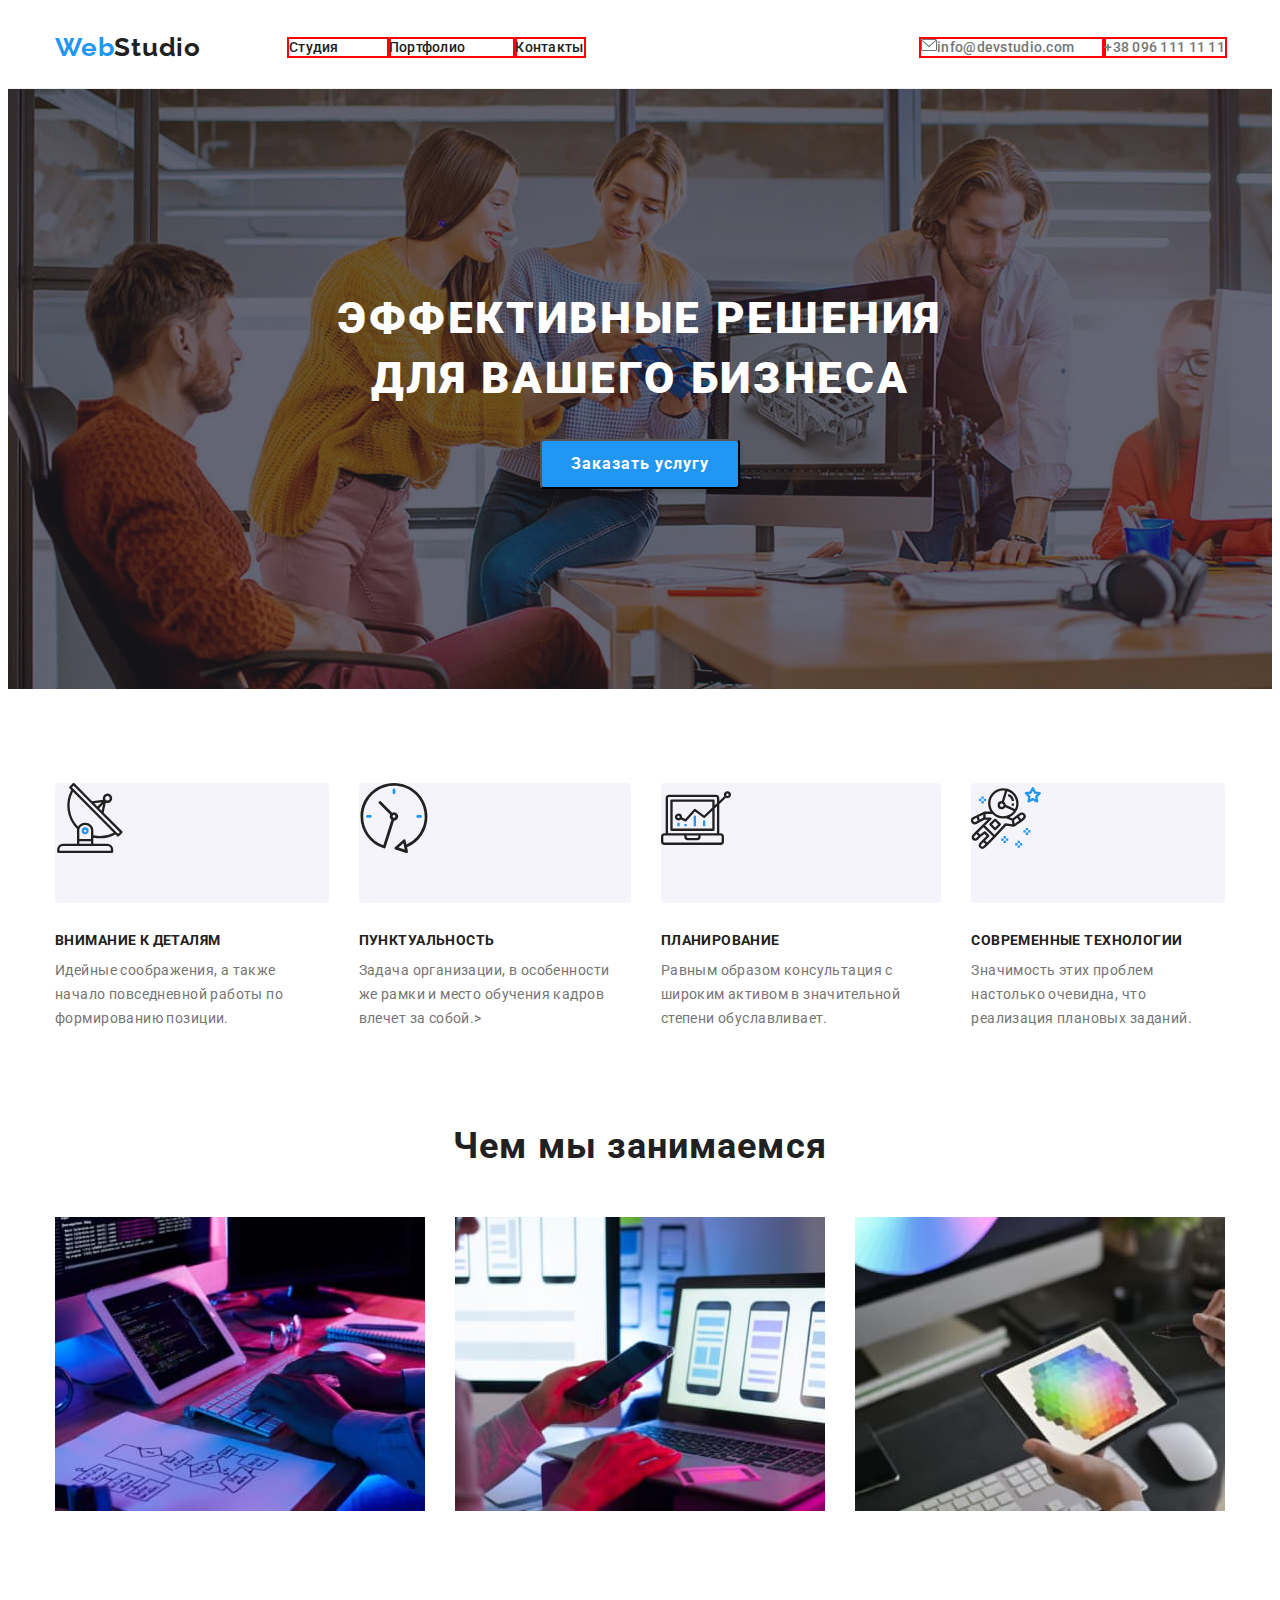
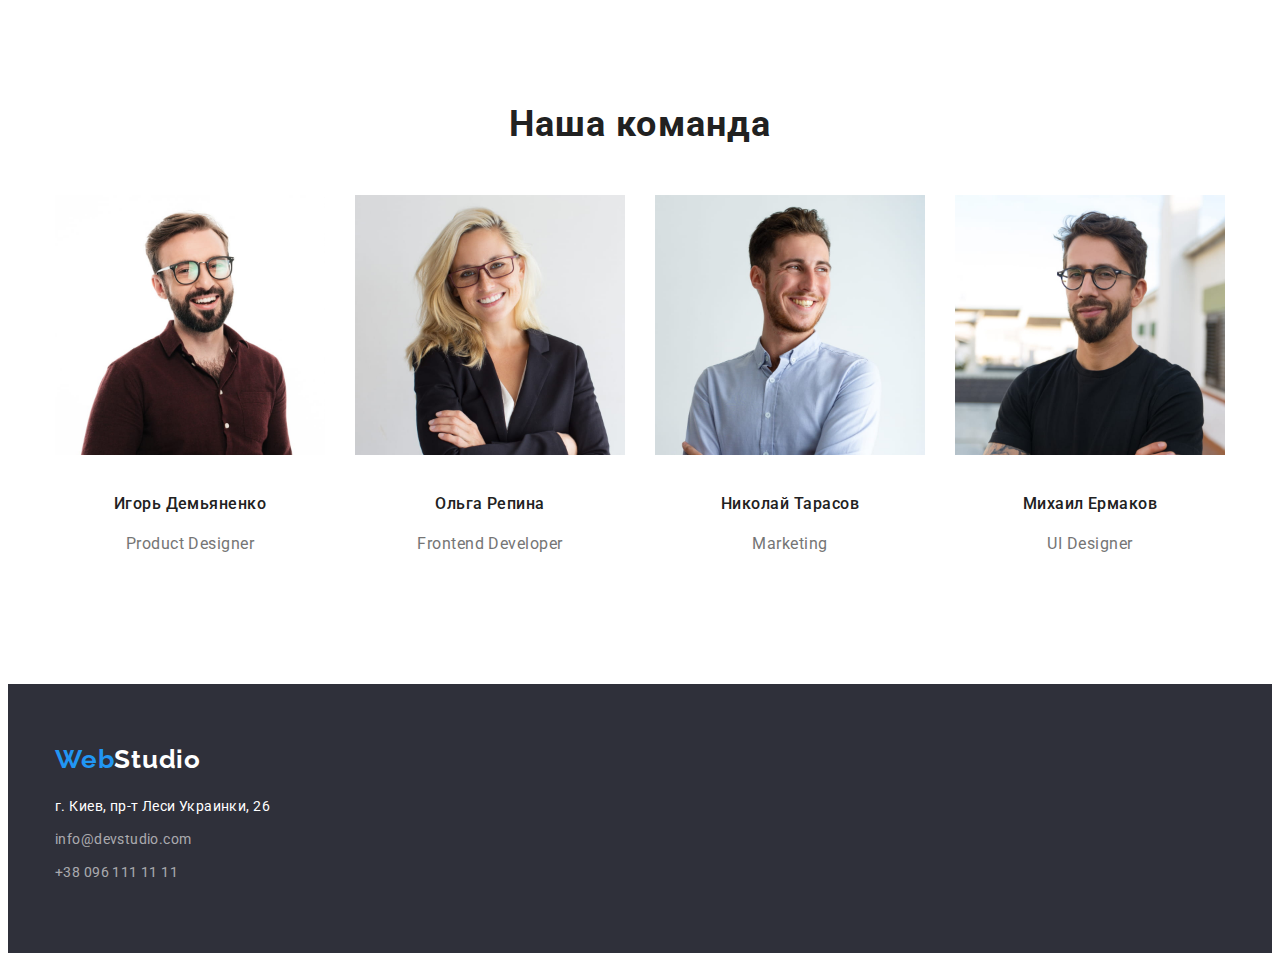
==== index.html @ fe9bc6d8 "commit1" ====
<!DOCTYPE html>
            <html lang="ru">
            
            <head>
                <meta charset="UTF-8">
                <meta http-equiv="X-UA-Compatible" content="IE=edge">
                <meta name="viewport" content="width=device-width, initial-scale=1.0">
                <title>Document</title>
            
                <link rel="preconnect" href="https://fonts.googleapis.com">
                <link rel="preconnect" href="https://fonts.gstatic.com" crossorigin>
                <link
                    href="https://fonts.googleapis.com/css2?family=Raleway:wght@700&family=Roboto:wght@400;500;700;900&display=swap"
                    rel="stylesheet">

                <link rel="stylesheet" href="https://cdnjs.cloudflare.com/ajax/libs/modern-normalize/1.1.0/modern-normalize.min.css"
                    integrity="sha512-wpPYUAdjBVSE4KJnH1VR1HeZfpl1ub8YT/NKx4PuQ5NmX2tKuGu6U/JRp5y+Y8XG2tV+wKQpNHVUX03MfMFn9Q=="
                    crossorigin="anonymous" referrerpolicy="no-referrer" />

                <link rel="stylesheet" href="./css/styles.css">
            </head>
            
            <body>
            
                <!-- PAGE 1 Студия -->

            <header class="page-header">

                <div class="container header-box">

                    <nav class="nav">

                        <div class="logo-line">

                        <a href="/" class="logo">
                            <p>
                                <span class="logo-begin">Web</span>Studio
                            </p>
                        </a>

                        <ul class="text-in-header">
                            <li class="text-item"><a class="text-header" href="#">Студия</a></li>
                            <li class="text-item"><a class="text-header" href="./portfolio.html">Портфолио</a></li>
                            <li class="text-item"><a class="text-header" href="#">Контакты</a></li>
                        </ul>

                        </div>

                    </nav>

                    <ul class="header-box-right">
                        
                        <li class="text-item mail-img"><a class=text-header-gray href="mailto:info@devstudio.com">info@devstudio.com</a></li>
                        
                        <li class="text-item phone-img"><a class=text-header-gray href="tel:+380961111111">+38 096 111 11 11</a></li>

                    </ul>

                </div>

            </header>

            
                <main>
            
                    <section class="hero hero-decoration">

                            <div class="container hero-accommodation">
            
                                <h1 class="title-h1">Эффективные решения<br /> для вашего бизнеса</h1>
                                <button class="title-h1-button cursor" type="button">Заказать услугу</button>
            
                            </div>
                    </section>
            
                    <section class="dignity">

                        <div class="container">
            
                            <h2 class="title-h2-hidden">Наши достоинства</h2>
                
                            <ul class="dignity-ul">
                
                                <li class="title-before">
                                    <h3 class="title-dignity">Внимание к деталям</h3>
                                    <p class="title-dignity-text">Идейные соображения, а также начало повседневной работы по
                                        формированию позиции.</p>
                                </li>
                                <li class="title-before">
                                    <h3 class="title-dignity">Пунктуальность</h3>
                                    <p class="title-dignity-text">Задача организации, в особенности же рамки и место обучения кадров
                                        влечет за собой.></p>
                                </li>
                                <li class="title-before">
                                    <h3 class="title-dignity">Планирование</h3>
                                    <p class="title-dignity-text">Равным образом консультация с широким активом в значительной степени
                                        обуславливает.</p>
                                </li>
                                <li class="title-before">
                                    <h3 class="title-dignity">Современные технологии</h3>
                                    <p class="title-dignity-text">Значимость этих проблем настолько очевидна, что реализация плановых
                                        заданий.</p>
                                </li>
                
                            </ul>

                        </div>
            
                    </section>
            
                    <section class="illustration">

                        <div class="container">
            
                            <h2 class="title-h2">Чем мы занимаемся</h2>
                
                            <ul class="illustration-list">
                                <li>
                                    <a href="#">
                                        <img src="./images/page1studio/box1-1.jpg" alt="Верстка" width="370" height=294>
                                    </a>
                                </li>
                                <li>
                                    <a href="#">
                                        <img src="./images/page1studio/box2-1.jpg" alt="Продвижение" width="370" height=294>
                                    </a>
                                </li>
                                <li>
                                    <a href="#">
                                        <img src="./images/page1studio/box3-1.jpg" alt="Дизайн" width="370" height=294>
                                    </a>
                                </li>
                            </ul>

                        </div>
            
                    </section>
            
                    <section class="dignity">

                        <div class="container">
            
                            <h2 class="title-h2-team">Наша команда</h2>
                
                            <ul class="dignity-ul">

                                <li>
                                    <img src="./images/page1studio/team-card1-1.jpg" alt="Игорь Демьяненко" width="270" height=260>
                                    
                                    <div class="person-block">
                                        <h3 class="title-person">Игорь Демьяненко</h3>
                                        <p class="title-person-text">Product Designer</p>
                                    </div>
                                </li>

                                <li>
                                    <img src="./images/page1studio/team-card2-1.jpg" alt="Ольга Репина" width="270" height=260>
                                    
                                    <div class="person-block">
                                        <h3 class="title-person">Ольга Репина</h3>
                                        <p class="title-person-text">Frontend Developer</p>
                                    </div>
                                </li>

                                <li>
                                    <img src="./images/page1studio/team-card3-1.jpg" alt="Николай Тарасов" width="270" height=260>
                                    
                                    <div class="person-block">
                                        <h3 class="title-person">Николай Тарасов</h3>
                                        <p class="title-person-text">Marketing</p>
                                    </div>
                                </li>

                                <li>
                                    <img src="./images/page1studio/team-card4-1.jpg" alt="Михаил Ермаков" width="270" height=260>
                                    
                                    <div class="person-block">
                                        <h3 class="title-person">Михаил Ермаков</h3>
                                        <p class="title-person-text">UI Designer</p>
                                    </div>
                                </li>
                                
                            </ul>

                        </div>

                    </section>
            
                </main>
            
            
            <footer class="footer">
            
                <div class="container">
            
                    <a href="/" class="logo-footer">
                        <p>
                            <span class="logo-f">Web</span>Studio
                        </p>
                    </a>
            
                    <address class="adress">
            
                        <p class="adress-margin">г. Киев, пр-т Леси Украинки, 26<br /></p>
            
                        <a class="adress-link" href="mailto:info@devstudio.com">info@devstudio.com</a><br />
            
                        <a class="adress-link" href="tel:+380961111111">+38 096 111 11 11</a>
            
                    </address>
            
                </div>
            
            </footer>
            
            </body>
            
            </html>
---- css/styles.css ----
html {
    box-sizing: border-box;
}

*, *::before, *::after {
    box-sizing: inherit;
}

h1, h2, h3, h4, h5, h6, ul, li, p {
    padding-top: 0px;
    padding-left: 0px;
    padding-bottom: 0px;
    padding-right: 0px;
    margin-top: 0px;
    margin-left: 0px;
    margin-bottom: 0px;
    margin-right: 0px;
}

:root {
    --font-family-logo: 'Raleway', sans-serif;
    --color-h1: #ffffff;
    --color-title-main: #212121;
    --color-text-main: #757575;
    --color-hover-focus: #2196f3;
    --footer-color: #2F303A;
    --color-border: #eeeeee;
    --color-bg: #F5F4FA;
}

body {
    font-family: 'Roboto', 'Open Sans', sans-serif;
    color: var(--color-text-main);

}

ul {
    list-style: none;
}

.page-header {
    padding-top: 24px;
    padding-bottom: 25px;
    border-bottom: 1px solid var(--color-border);
    /* background-color: tomato; */
}


.hero {
    padding-bottom: 200px;
    padding-top: 200px;
}

.container {
    width: 1200px;
    padding-left: 15px;
    padding-right: 15px;
    margin-right: auto;
    margin-left: auto;

    /* outline: 4px solid red; */
}

.hero-accommodation {
    display: flex;
    flex-wrap: wrap;
    flex-direction: column;
    align-items: center;
}

.hero-decoration {
    height: 600px;
    max-width: 1600px;
    margin-right: auto;
    margin-left: auto;
    background-image: linear-gradient(to right, rgba(47, 48, 58, 0.4),rgba(47, 48, 58, 0.4)),
    url(../images/page1studio/hero-img.jpg);
    background-repeat: no-repeat;
    background-size: cover;
    background-position: centre;
    background-color: var(--footer-color);
}

.dignity {
    padding-bottom: 94px;
    padding-top: 94px;
}

.illustration {
    padding-bottom: 94px;
}

.header-box {
    display: flex;
    align-items: center;
    justify-content: space-between;
}

.nav {
    display: flex;
    justify-content: space-between;
    /* outline: 4px solid red; */
    }    

.logo-line {
    display: flex;
    justify-content: space-between;
}

.header-box-right {
    display: flex;
    justify-content: space-between;
    /* outline: 4px solid green; */
}

.logo {
    margin-right: 88px;

    font-family: var(--font-family-logo);
    font-weight: 700;
    font-size: 26px;
    line-height: 1.19;
    letter-spacing: 0.03em;
    text-decoration: none;
    color: var(--color-title-main);
}

.logo-begin {
    display: inline-block;
    color: var(--color-hover-focus);
    text-decoration: none;

}

.logo-footer {
    font-family: var(--font-family-logo);
    font-weight: 700;
    font-size: 26px;
    line-height: 1.19;
    letter-spacing: 0.03em;
    color: var(--color-h1);
    text-decoration: none;
}


.text-in-header {
    display: flex;
    align-items: center;
    }

.text-header {
    display: block;
        
    font-weight: 500;
    font-size: 14px;
    line-height: 1.17;
    letter-spacing: 0.02em;
    text-decoration: none;
    color: var(--color-title-main);
}

.text-item:not(:last-child) > .text-header {
    margin-right: 50px;
}

.text-item:not(:last-child)>.text-header-gray {
    margin-right: 30px;
}

.text-item {
    display: flex;
    padding right: 10px;
    outline: 2px solid red;
}

.mail-img::before {
    content: "";
    display: block;
    width: 16px;
    height: 12px;
    background-repeat: no-repeat;
    background-size: cover;
    background-position: center;
    background-image: url(../images/page1studio/envelope\ \(1\).svg);
}

.mail-img::before:hover {
    background-image: url(../images/page1studio/envelope\ \(hover\).svg);
}

.text-header:hover,
.text-header:focus {
    color: var(--color-hover-focus);
}

.text-header-gray {
    display: block;
    
    font-weight: 500;
    font-size: 14px;
    line-height: 1.17;
    letter-spacing: 0.02em;
    text-decoration: none;
    color: var(--color-text-mainn);
}

.text-header-gray + .text-header-gray {
    margin-right: 50px;
}

.text-header-gray:hover,
.text-header-gray:focus {
    color: var(--color-hover-focus);
}
/* Page 1  */

.title-h1 {
    text-align: center;
    
    font-weight: 900;
    font-size: 44px;
    line-height: 1.36;
    letter-spacing: 0.06em;
    text-transform: uppercase;
    color: var(--color-h1);
}

.title-h1-button {
    display: flex;
    justify-content: center;
    align-items: center;
    margin-top: 30px;
    
    font-family: 'Roboto', 'Open Sans', sans-serif;
    font-weight: 700;
    font-size: 16px;
    line-height: 1.88;
    letter-spacing: 0.06em;
    color: var(--color-h1);

    width: 200px;
    height: 50px;
    background: var(--color-hover-focus);
    box-shadow: 0px 4px 4px rgba(0, 0, 0, 0.15);
    border-radius: 4px;
}

.cursor {
    cursor: pointer;
}

.title-h2-hidden {
    display: none;
}

.title-h2 {
    /* font-weight: 700; */
    text-align: center;
    font-size: 36px;
    line-height: 1.17;
    letter-spacing: 0.03em;
    color: var(--color-title-main);
}

.dignity-ul {
    display: flex;
    justify-content: space-between;
    gap: 30px;
    flex-basis: calc((100% - 3*30px) / 4);
    /* outline: 4px solid black; */
}

.title-dignity {
    margin-bottom: 10px;
    /* font-weight: 700; */
    font-size: 14px;
    line-height: 1.14;
    letter-spacing: 0.03em;
    text-transform: uppercase;
    color: var(--color-title-main);
}

.title-before::before {
    content: "";
    display: block;
    /* width: 270px; */
    height: 120px;
        
    background-size: contain;
    background-position: center;
    background-color: var(--color-bg);
    border-radius: 4px;
    margin-bottom: 30px;

    /* outline: 3px solid red; */
}

.title-before:nth-child(1):before {
    background-image: url(../images/page1studio/antenna1.svg);
}

.title-before:nth-child(2):before {
    background-image: url(../images/page1studio/clock1.svg);
  
}

.title-before:nth-child(3):before {
    background-image: url(../images/page1studio/diagram1.svg);
    /* background-size: 70px; */
}

.title-before:nth-child(4):before {
    background-image: url(../images/page1studio/astronaut1.svg);
    
}

.title-dignity-text {
    /* font-weight: 400; */
    font-size: 14px;
    line-height: 1.71;
    letter-spacing: 0.03em;
    /* color: var(--color-text-main); */
}

.illustration-list {
    display: flex;
    gap: 30px;
    margin-top: 50px;
}

.title-h2-team {
    margin-bottom: 50px;
    text-align: center;
    
    font-size: 36px;
    line-height: 1.17;
    letter-spacing: 0.03em;
    color: var(--color-title-main);
}

.person-block {
    padding-top: 30px;
    padding-bottom: 30px;
    text-align: center;
}

.title-person {
    margin-bottom: 10px;

    font-weight: 500;
    font-size: 16px;
    line-height: 1.9;
    letter-spacing: 0.03em;
    color: var(--color-title-main);
}

.title-person-text {
    /* font-weight: 400; */
    font-size: 16px;
    line-height: 1.9;
    letter-spacing: 0.03em;
    /* color: var(--color-text-main); */
}

.adress {
    font-style: normal;
    /* font-weight: 400; */
    font-size: 14px;
    line-height: 1.71;
    letter-spacing: 0.03em;
    color: var(--color-h1);
}

.adress-margin:hover,
.adress-margin:focus {
    color: var(--color-hover-focus);
}

.adress-link:hover,
.adress-link:focus {
    color: var(--color-hover-focus);
}

.adress-link {
    display: inline-block;
    
    color: rgba(255, 255, 255, 0.6);
    text-decoration: none;
}

.adress-margin {
    margin-bottom: 9px; 
}

.adress-link {
    margin-bottom: 9px;
}

/* .adress-link-last {
    margin-bottom: 60px; */
}

.adress-link:hover,
.adress-link:focus {
    color: var(--color-hover-focus);
}

/* Page 2 */

.portfolio-s {
    padding-bottom: 94px;
    padding-top: 94px;
}

.all-portfolio {
    display: flex;
    justify-content: center;
    margin-bottom: 50px;
}

.portfolio-btn {
    font-family: 'Roboto', 'Open Sans', sans-serif;
    font-weight: 500;
    font-size: 16px;
    line-height: 1.62;
    letter-spacing: 0.03em;
    color: var(--color-title-main);
    background-color: #f5f4fA;

    text-align: center;
    /* height: 38px; */
    border-radius: 4px;
    padding-left: 22px;
    padding-right: 22px;
    padding-top: 6px;
    padding-bottom: 6px;
}

.all-portfolio-item:not(:last-child) {
    margin-right: 8px;
}

.portfolio-btn:hover,
.portfolio-btn:focus {
    color: var(--color-h1);
    background-color: var(--color-hover-focus);
}

.portfolio {
    text-decoration: none;
}

.portfolio-table {
    display: flex;
    gap: 30px;
    flex-wrap: wrap;
    width: (calc(100% - 2*30px)/3);
}

.portfolio-block {
    padding-top: 20px;
    padding-left: 24px;
    padding-bottom: 20px;
    
    
    border-right: 1px solid var(--color-border);
    border-left: 1px solid var(--color-border);
    border-bottom: 1px solid var(--color-border);

    /* outline: 4px solid blueviolet; */
}

.portfolio-works {
    padding-bottom: 4px;
    /* font-weight: 700; */
    font-size: 18px;
    line-height: 2.0;
    letter-spacing: 0.06em;
    color: var(--color-title-main);
   
    /* outline: 4px solid white; */
}

.portfolio-works-text {
   
    /* font-weight: 400; */
    font-size: 16px;
    line-height: 1.88;
    letter-spacing: 0.03em;
    color: var(--color-text-main);

    /* outline: 4px solid red; */ */
}

.footer {
    background: var(--footer-color);
    padding-top: 60px;
    padding-bottom: 60px;
}

.logo-f {
    display: inline-block;
    margin-bottom: 20px;

    color: var(--color-hover-focus);
    text-decoration: none;
}
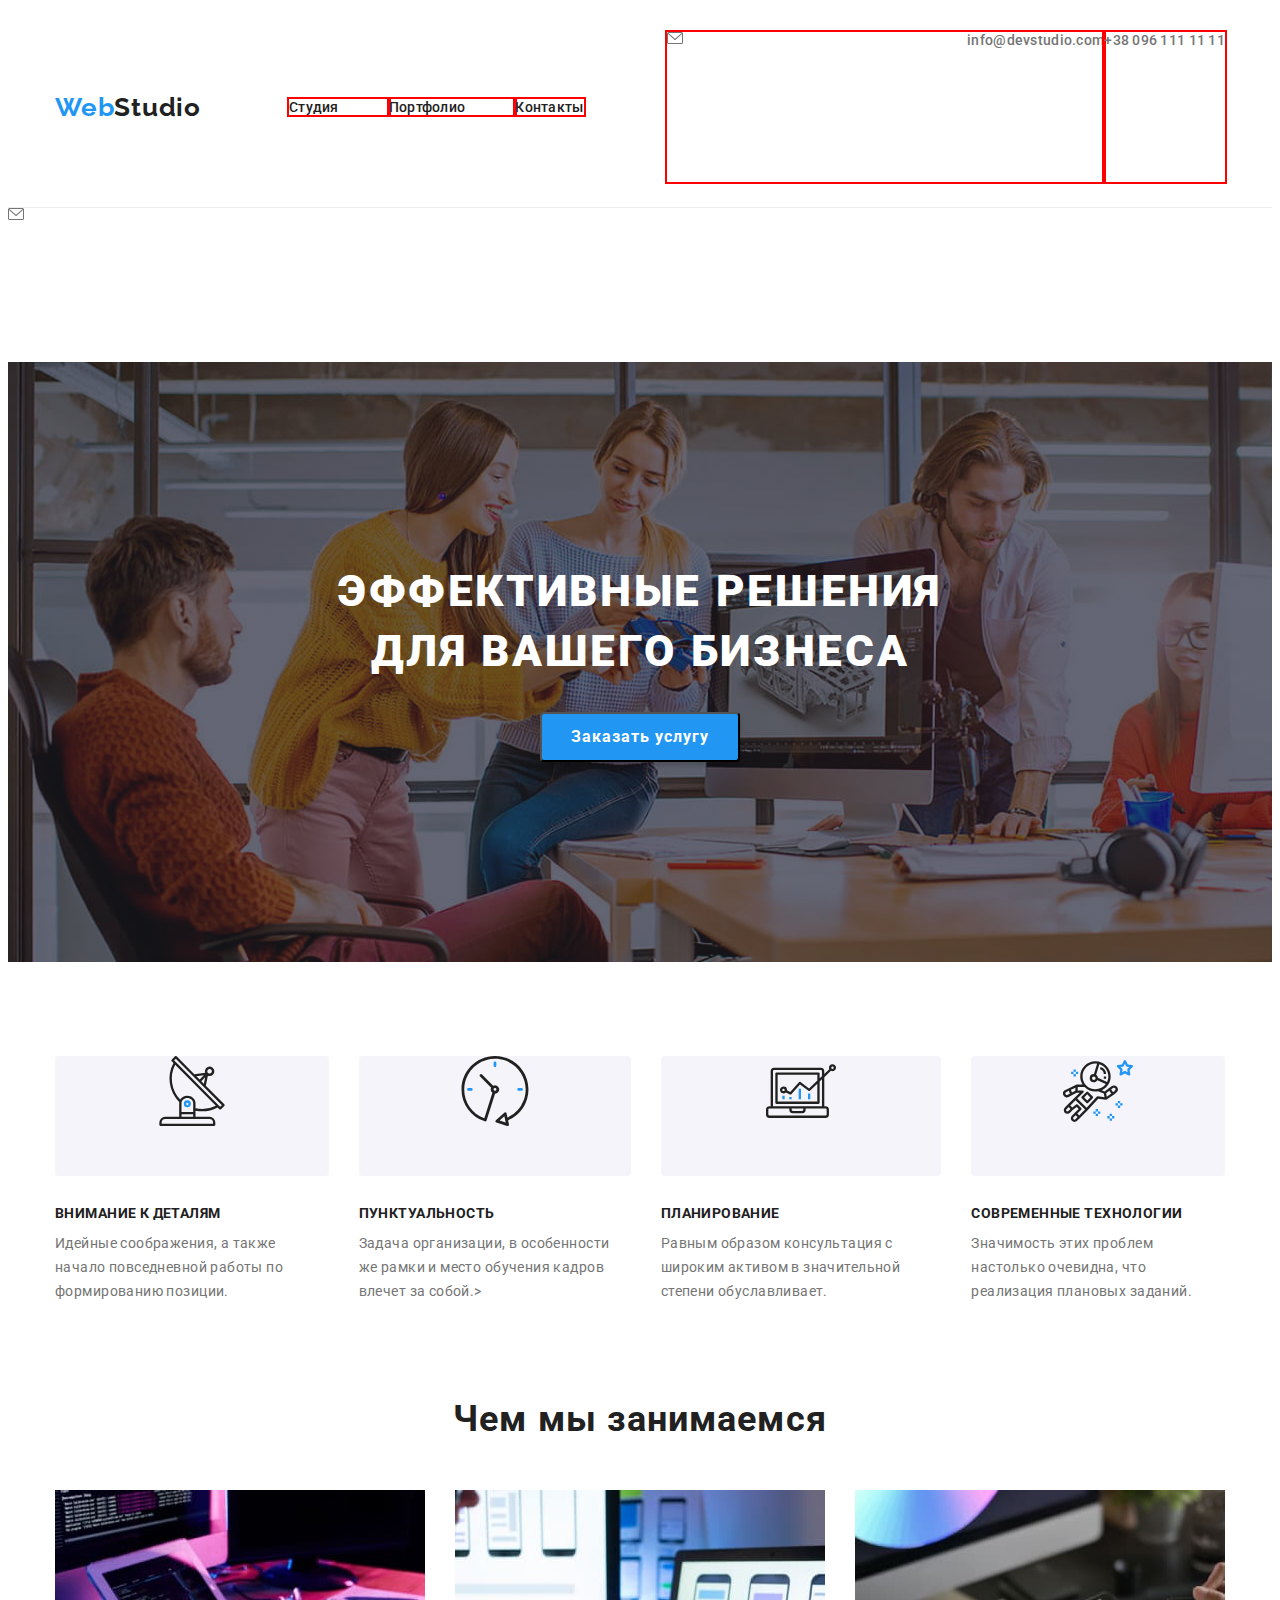
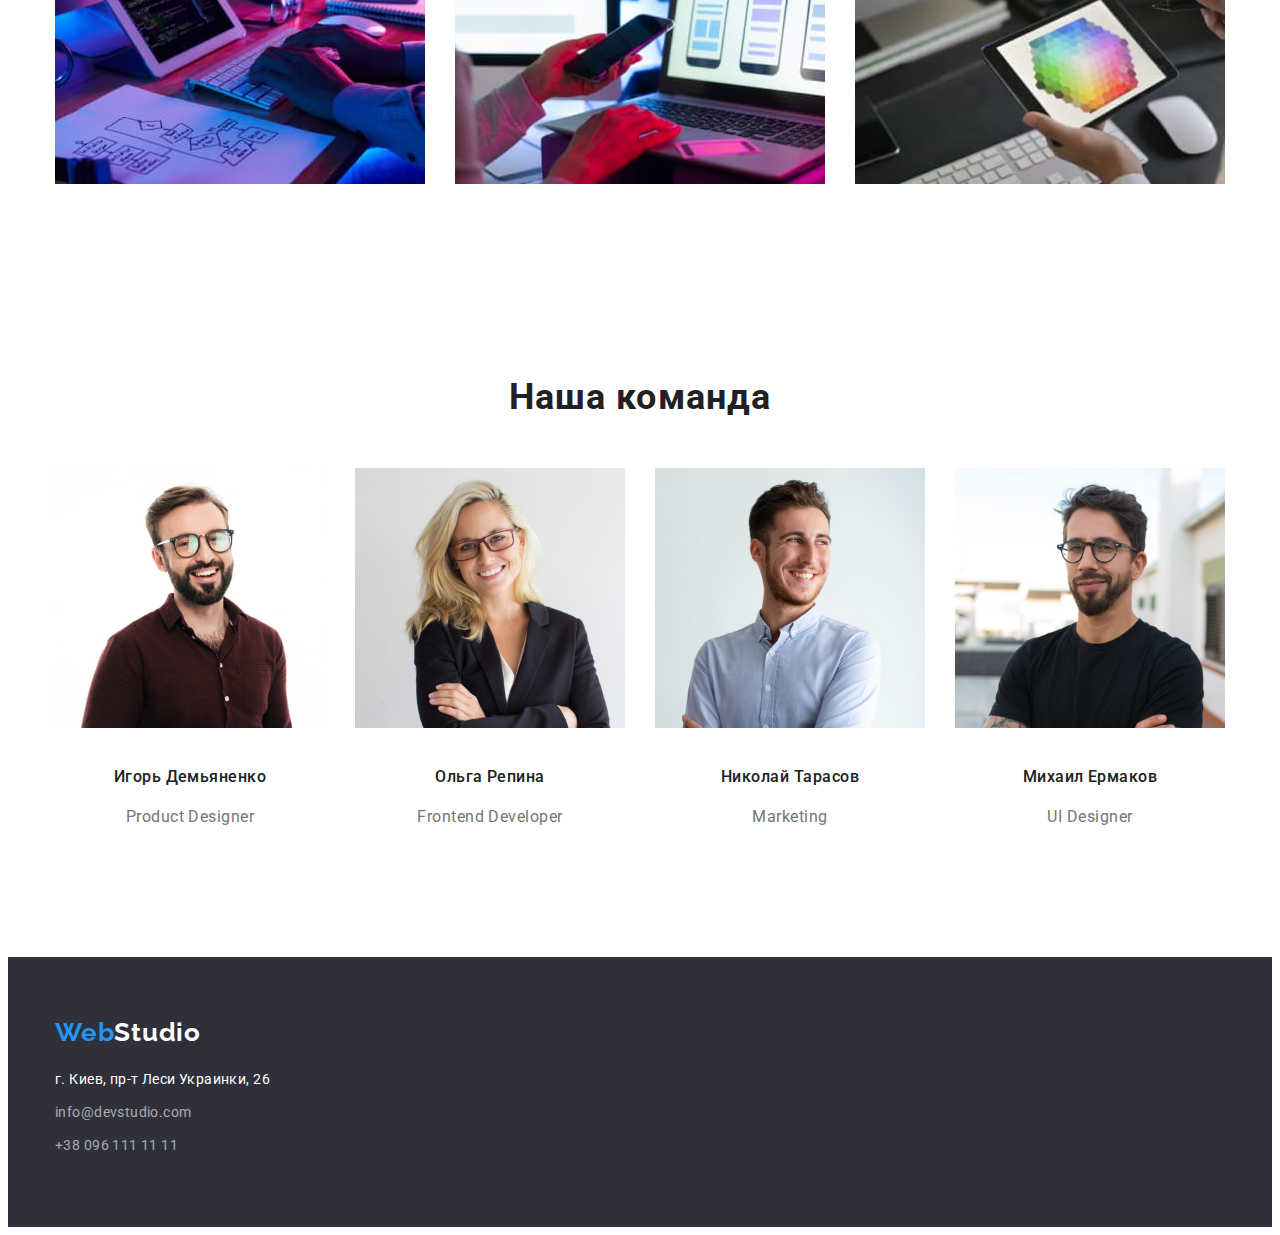
==== commit ed14ad05: "commit3" ====
--- a/index.html
+++ b/index.html
@@ -1,219 +1,230 @@
 
-            <!DOCTYPE html>
-            <html lang="ru">
+<!DOCTYPE html>
+<html lang="ru">
+
+<head>
+    <meta charset="UTF-8">
+    <meta http-equiv="X-UA-Compatible" content="IE=edge">
+    <meta name="viewport" content="width=device-width, initial-scale=1.0">
+    <title>Document</title>
+
+    <link rel="preconnect" href="https://fonts.googleapis.com">
+    <link rel="preconnect" href="https://fonts.gstatic.com" crossorigin>
+    <link
+        href="https://fonts.googleapis.com/css2?family=Raleway:wght@700&family=Roboto:wght@400;500;700;900&display=swap"
+        rel="stylesheet">
+
+    <link rel="stylesheet" href="https://cdnjs.cloudflare.com/ajax/libs/modern-normalize/1.1.0/modern-normalize.min.css"
+        integrity="sha512-wpPYUAdjBVSE4KJnH1VR1HeZfpl1ub8YT/NKx4PuQ5NmX2tKuGu6U/JRp5y+Y8XG2tV+wKQpNHVUX03MfMFn9Q=="
+        crossorigin="anonymous" referrerpolicy="no-referrer" />
+
+    <link rel="stylesheet" href="./css/styles.css">
+</head>
+
+<body>
+
+    <!-- PAGE 1 Студия -->
+
+<header class="page-header">
+
+    <div class="container header-box">
+
+        <nav class="nav">
+
+            <div class="logo-line">
+
+            <a href="/" class="logo">
+                <p>
+                    <span class="logo-begin">Web</span>Studio
+                </p>
+            </a>
+
+            <ul class="text-in-header">
+                <li class="text-item"><a class="text-header" href="#">Студия</a></li>
+                <li class="text-item"><a class="text-header" href="./portfolio.html">Портфолио</a></li>
+                <li class="text-item"><a class="text-header" href="#">Контакты</a></li>
+            </ul>
+
+            </div>
+
+        </nav>
+
+        <ul class="header-box-right">
             
-            <head>
-                <meta charset="UTF-8">
-                <meta http-equiv="X-UA-Compatible" content="IE=edge">
-                <meta name="viewport" content="width=device-width, initial-scale=1.0">
-                <title>Document</title>
+            <li class="text-item">
+                <div class= "mail-img">
+                    <svg class="size">
+                        <use href="./images/page1studio/sprite.svg#icon-envelope1"></use>
+                    </svg>
+               
+                    <a class=text-header-gray href="mailto:info@devstudio.com">info@devstudio.com</a>
+                </div>
+            </li>
             
-                <link rel="preconnect" href="https://fonts.googleapis.com">
-                <link rel="preconnect" href="https://fonts.gstatic.com" crossorigin>
-                <link
-                    href="https://fonts.googleapis.com/css2?family=Raleway:wght@700&family=Roboto:wght@400;500;700;900&display=swap"
-                    rel="stylesheet">
-
-                <link rel="stylesheet" href="https://cdnjs.cloudflare.com/ajax/libs/modern-normalize/1.1.0/modern-normalize.min.css"
-                    integrity="sha512-wpPYUAdjBVSE4KJnH1VR1HeZfpl1ub8YT/NKx4PuQ5NmX2tKuGu6U/JRp5y+Y8XG2tV+wKQpNHVUX03MfMFn9Q=="
-                    crossorigin="anonymous" referrerpolicy="no-referrer" />
-
-                <link rel="stylesheet" href="./css/styles.css">
-            </head>
-            
-            <body>
-            
-                <!-- PAGE 1 Студия -->
-
-            <header class="page-header">
-
-                <div class="container header-box">
-
-                    <nav class="nav">
-
-                        <div class="logo-line">
-
-                        <a href="/" class="logo">
-                            <p>
-                                <span class="logo-begin">Web</span>Studio
-                            </p>
+            <li class="text-item phone-img"><a class=text-header-gray href="tel:+380961111111">+38 096 111 11 11</a></li>
+
+        </ul>
+
+    </div>
+
+</header>
+
+<svg>
+    <use href="./images/page1studio/sprite.svg#icon-envelope1"></use>
+</svg>
+
+    <main>
+
+        <section class="hero hero-decoration">
+
+                <div class="container hero-accommodation">
+
+                    <h1 class="title-h1">Эффективные решения<br /> для вашего бизнеса</h1>
+                    <button class="title-h1-button cursor" type="button">Заказать услугу</button>
+
+                </div>
+        </section>
+
+        <section class="dignity">
+
+            <div class="container">
+
+                <h2 class="title-h2-hidden">Наши достоинства</h2>
+    
+                <ul class="dignity-ul">
+    
+                    <li class="title-before">
+                        <h3 class="title-dignity">Внимание к деталям</h3>
+                        <p class="title-dignity-text">Идейные соображения, а также начало повседневной работы по
+                            формированию позиции.</p>
+                    </li>
+                    <li class="title-before">
+                        <h3 class="title-dignity">Пунктуальность</h3>
+                        <p class="title-dignity-text">Задача организации, в особенности же рамки и место обучения кадров
+                            влечет за собой.></p>
+                    </li>
+                    <li class="title-before">
+                        <h3 class="title-dignity">Планирование</h3>
+                        <p class="title-dignity-text">Равным образом консультация с широким активом в значительной степени
+                            обуславливает.</p>
+                    </li>
+                    <li class="title-before">
+                        <h3 class="title-dignity">Современные технологии</h3>
+                        <p class="title-dignity-text">Значимость этих проблем настолько очевидна, что реализация плановых
+                            заданий.</p>
+                    </li>
+    
+                </ul>
+
+            </div>
+
+        </section>
+
+        <section class="illustration">
+
+            <div class="container">
+
+                <h2 class="title-h2">Чем мы занимаемся</h2>
+    
+                <ul class="illustration-list">
+                    <li>
+                        <a href="#">
+                            <img src="./images/page1studio/box1-1.jpg" alt="Верстка" width="370" height=294>
                         </a>
-
-                        <ul class="text-in-header">
-                            <li class="text-item"><a class="text-header" href="#">Студия</a></li>
-                            <li class="text-item"><a class="text-header" href="./portfolio.html">Портфолио</a></li>
-                            <li class="text-item"><a class="text-header" href="#">Контакты</a></li>
-                        </ul>
-
-                        </div>
-
-                    </nav>
-
-                    <ul class="header-box-right">
-                        
-                        <li class="text-item mail-img"><a class=text-header-gray href="mailto:info@devstudio.com">info@devstudio.com</a></li>
-                        
-                        <li class="text-item phone-img"><a class=text-header-gray href="tel:+380961111111">+38 096 111 11 11</a></li>
-
-                    </ul>
-
-                </div>
-
-            </header>
-
-            
-                <main>
-            
-                    <section class="hero hero-decoration">
-
-                            <div class="container hero-accommodation">
-            
-                                <h1 class="title-h1">Эффективные решения<br /> для вашего бизнеса</h1>
-                                <button class="title-h1-button cursor" type="button">Заказать услугу</button>
-            
-                            </div>
-                    </section>
-            
-                    <section class="dignity">
-
-                        <div class="container">
-            
-                            <h2 class="title-h2-hidden">Наши достоинства</h2>
-                
-                            <ul class="dignity-ul">
-                
-                                <li class="title-before">
-                                    <h3 class="title-dignity">Внимание к деталям</h3>
-                                    <p class="title-dignity-text">Идейные соображения, а также начало повседневной работы по
-                                        формированию позиции.</p>
-                                </li>
-                                <li class="title-before">
-                                    <h3 class="title-dignity">Пунктуальность</h3>
-                                    <p class="title-dignity-text">Задача организации, в особенности же рамки и место обучения кадров
-                                        влечет за собой.></p>
-                                </li>
-                                <li class="title-before">
-                                    <h3 class="title-dignity">Планирование</h3>
-                                    <p class="title-dignity-text">Равным образом консультация с широким активом в значительной степени
-                                        обуславливает.</p>
-                                </li>
-                                <li class="title-before">
-                                    <h3 class="title-dignity">Современные технологии</h3>
-                                    <p class="title-dignity-text">Значимость этих проблем настолько очевидна, что реализация плановых
-                                        заданий.</p>
-                                </li>
-                
-                            </ul>
-
-                        </div>
-            
-                    </section>
-            
-                    <section class="illustration">
-
-                        <div class="container">
-            
-                            <h2 class="title-h2">Чем мы занимаемся</h2>
-                
-                            <ul class="illustration-list">
-                                <li>
-                                    <a href="#">
-                                        <img src="./images/page1studio/box1-1.jpg" alt="Верстка" width="370" height=294>
-                                    </a>
-                                </li>
-                                <li>
-                                    <a href="#">
-                                        <img src="./images/page1studio/box2-1.jpg" alt="Продвижение" width="370" height=294>
-                                    </a>
-                                </li>
-                                <li>
-                                    <a href="#">
-                                        <img src="./images/page1studio/box3-1.jpg" alt="Дизайн" width="370" height=294>
-                                    </a>
-                                </li>
-                            </ul>
-
-                        </div>
-            
-                    </section>
-            
-                    <section class="dignity">
-
-                        <div class="container">
-            
-                            <h2 class="title-h2-team">Наша команда</h2>
-                
-                            <ul class="dignity-ul">
-
-                                <li>
-                                    <img src="./images/page1studio/team-card1-1.jpg" alt="Игорь Демьяненко" width="270" height=260>
-                                    
-                                    <div class="person-block">
-                                        <h3 class="title-person">Игорь Демьяненко</h3>
-                                        <p class="title-person-text">Product Designer</p>
-                                    </div>
-                                </li>
-
-                                <li>
-                                    <img src="./images/page1studio/team-card2-1.jpg" alt="Ольга Репина" width="270" height=260>
-                                    
-                                    <div class="person-block">
-                                        <h3 class="title-person">Ольга Репина</h3>
-                                        <p class="title-person-text">Frontend Developer</p>
-                                    </div>
-                                </li>
-
-                                <li>
-                                    <img src="./images/page1studio/team-card3-1.jpg" alt="Николай Тарасов" width="270" height=260>
-                                    
-                                    <div class="person-block">
-                                        <h3 class="title-person">Николай Тарасов</h3>
-                                        <p class="title-person-text">Marketing</p>
-                                    </div>
-                                </li>
-
-                                <li>
-                                    <img src="./images/page1studio/team-card4-1.jpg" alt="Михаил Ермаков" width="270" height=260>
-                                    
-                                    <div class="person-block">
-                                        <h3 class="title-person">Михаил Ермаков</h3>
-                                        <p class="title-person-text">UI Designer</p>
-                                    </div>
-                                </li>
-                                
-                            </ul>
-
-                        </div>
-
-                    </section>
-            
-                </main>
-            
-            
-            <footer class="footer">
-            
-                <div class="container">
-            
-                    <a href="/" class="logo-footer">
-                        <p>
-                            <span class="logo-f">Web</span>Studio
-                        </p>
-                    </a>
-            
-                    <address class="adress">
-            
-                        <p class="adress-margin">г. Киев, пр-т Леси Украинки, 26<br /></p>
-            
-                        <a class="adress-link" href="mailto:info@devstudio.com">info@devstudio.com</a><br />
-            
-                        <a class="adress-link" href="tel:+380961111111">+38 096 111 11 11</a>
-            
-                    </address>
-            
-                </div>
-            
-            </footer>
-            
-            </body>
-            
-            </html>+                    </li>
+                    <li>
+                        <a href="#">
+                            <img src="./images/page1studio/box2-1.jpg" alt="Продвижение" width="370" height=294>
+                        </a>
+                    </li>
+                    <li>
+                        <a href="#">
+                            <img src="./images/page1studio/box3-1.jpg" alt="Дизайн" width="370" height=294>
+                        </a>
+                    </li>
+                </ul>
+
+            </div>
+
+        </section>
+
+        <section class="dignity">
+
+            <div class="container">
+
+                <h2 class="title-h2-team">Наша команда</h2>
+    
+                <ul class="dignity-ul">
+
+                    <li>
+                        <img src="./images/page1studio/team-card1-1.jpg" alt="Игорь Демьяненко" width="270" height=260>
+                        
+                        <div class="person-block">
+                            <h3 class="title-person">Игорь Демьяненко</h3>
+                            <p class="title-person-text">Product Designer</p>
+                        </div>
+                    </li>
+
+                    <li>
+                        <img src="./images/page1studio/team-card2-1.jpg" alt="Ольга Репина" width="270" height=260>
+                        
+                        <div class="person-block">
+                            <h3 class="title-person">Ольга Репина</h3>
+                            <p class="title-person-text">Frontend Developer</p>
+                        </div>
+                    </li>
+
+                    <li>
+                        <img src="./images/page1studio/team-card3-1.jpg" alt="Николай Тарасов" width="270" height=260>
+                        
+                        <div class="person-block">
+                            <h3 class="title-person">Николай Тарасов</h3>
+                            <p class="title-person-text">Marketing</p>
+                        </div>
+                    </li>
+
+                    <li>
+                        <img src="./images/page1studio/team-card4-1.jpg" alt="Михаил Ермаков" width="270" height=260>
+                        
+                        <div class="person-block">
+                            <h3 class="title-person">Михаил Ермаков</h3>
+                            <p class="title-person-text">UI Designer</p>
+                        </div>
+                    </li>
+                    
+                </ul>
+
+            </div>
+
+        </section>
+
+    </main>
+
+
+<footer class="footer">
+
+    <div class="container">
+
+        <a href="/" class="logo-footer">
+            <p>
+                <span class="logo-f">Web</span>Studio
+            </p>
+        </a>
+
+        <address class="adress">
+
+            <p class="adress-margin">г. Киев, пр-т Леси Украинки, 26<br /></p>
+
+            <a class="adress-link" href="mailto:info@devstudio.com">info@devstudio.com</a><br />
+
+            <a class="adress-link" href="tel:+380961111111">+38 096 111 11 11</a>
+
+        </address>
+
+    </div>
+
+</footer>
+
+</body>
+
+</html>--- a/css/styles.css
+++ b/css/styles.css
@@ -151,7 +151,6 @@
 
 .text-header {
     display: block;
-        
     font-weight: 500;
     font-size: 14px;
     line-height: 1.17;
@@ -170,11 +169,10 @@
 
 .text-item {
     display: flex;
-    padding right: 10px;
     outline: 2px solid red;
 }
 
-.mail-img::before {
+/* .mail-img::before {
     content: "";
     display: block;
     width: 16px;
@@ -187,6 +185,17 @@
 
 .mail-img::before:hover {
     background-image: url(../images/page1studio/envelope\ \(hover\).svg);
+} */
+
+.mail-img {
+    display:flex;
+        /* padding right: 10px;
+    display: flex; */
+    outline: 2px solid red;
+}
+.size {
+    background-size: cover;
+    background-repeat: repeat;
 }
 
 .text-header:hover,
@@ -286,7 +295,7 @@
     display: block;
     /* width: 270px; */
     height: 120px;
-        
+    background-repeat: no-repeat;    
     background-size: contain;
     background-position: center;
     background-color: var(--color-bg);
@@ -298,21 +307,22 @@
 
 .title-before:nth-child(1):before {
     background-image: url(../images/page1studio/antenna1.svg);
-}
+    background-size: 70px;
+    }
 
 .title-before:nth-child(2):before {
     background-image: url(../images/page1studio/clock1.svg);
-  
+    background-size: 70px;
 }
 
 .title-before:nth-child(3):before {
     background-image: url(../images/page1studio/diagram1.svg);
-    /* background-size: 70px; */
+    background-size: 70px;
 }
 
 .title-before:nth-child(4):before {
     background-image: url(../images/page1studio/astronaut1.svg);
-    
+    background-size: 70px;
 }
 
 .title-dignity-text {
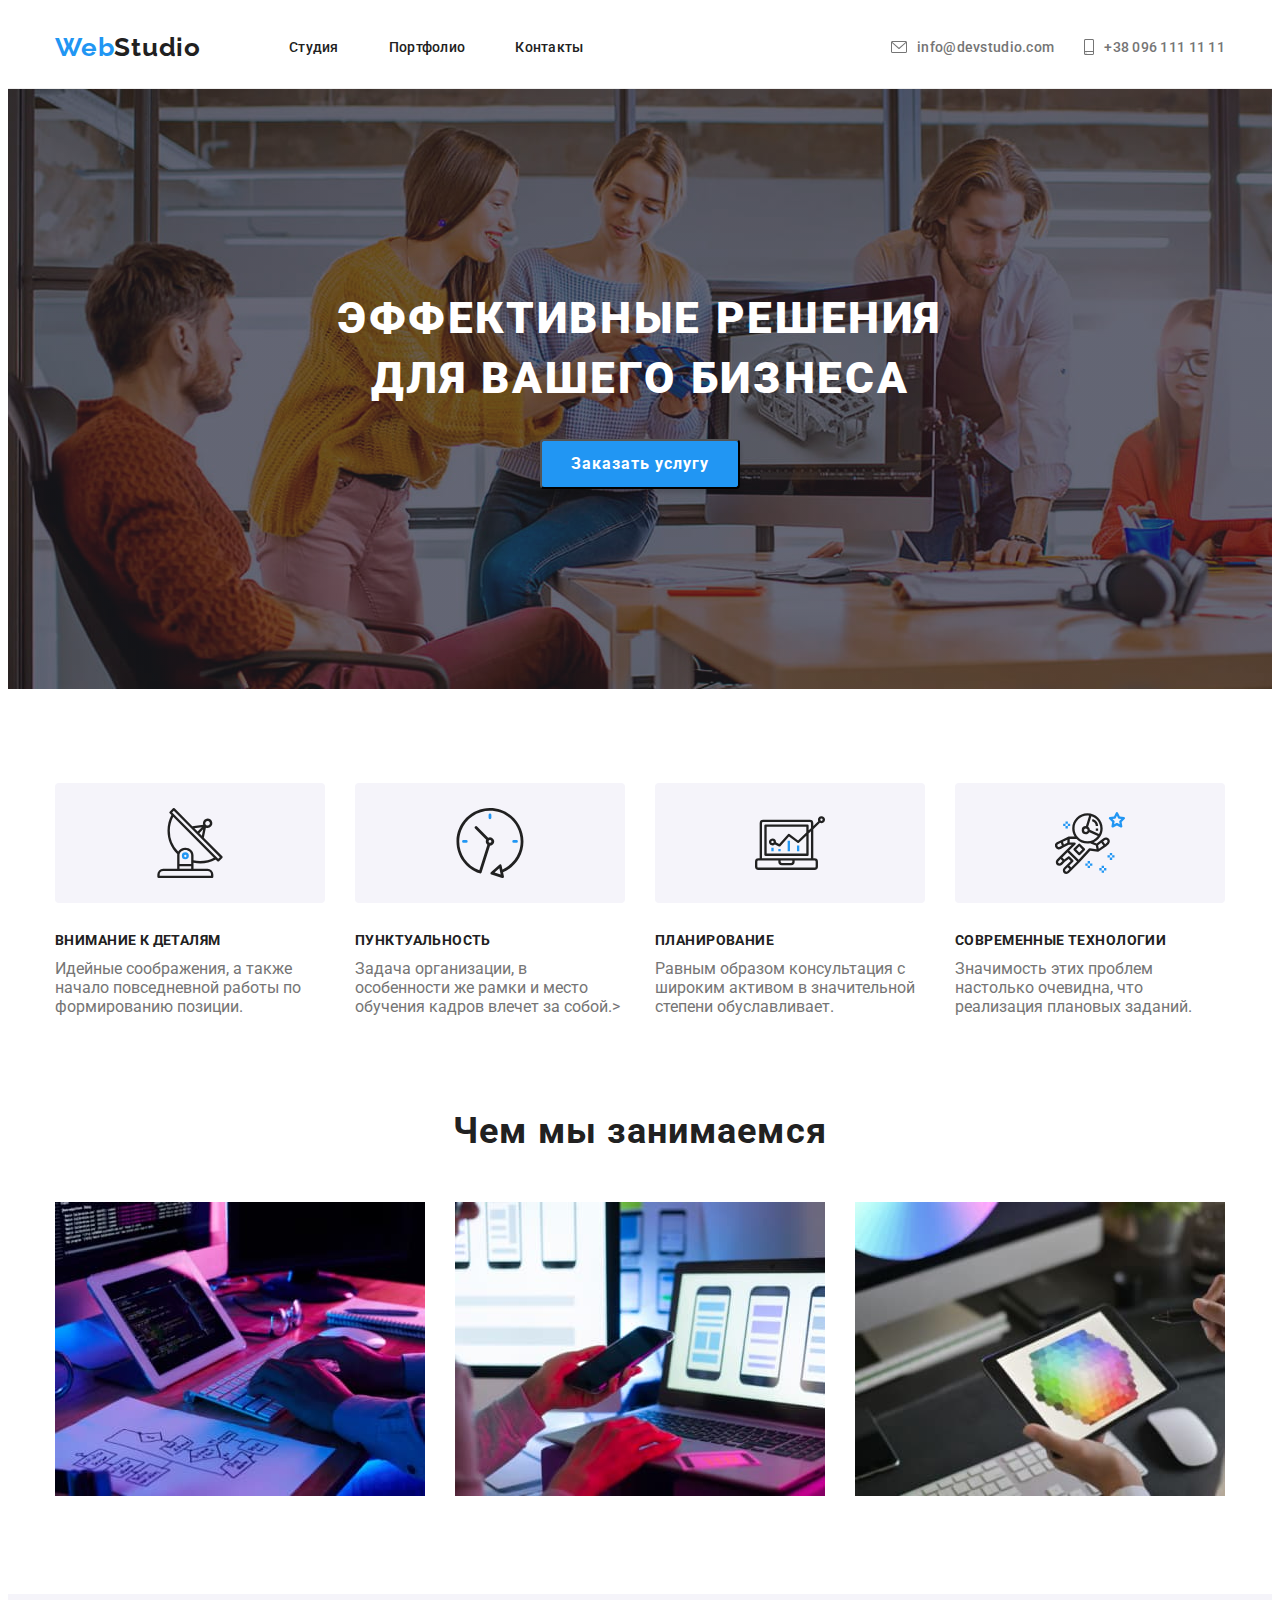
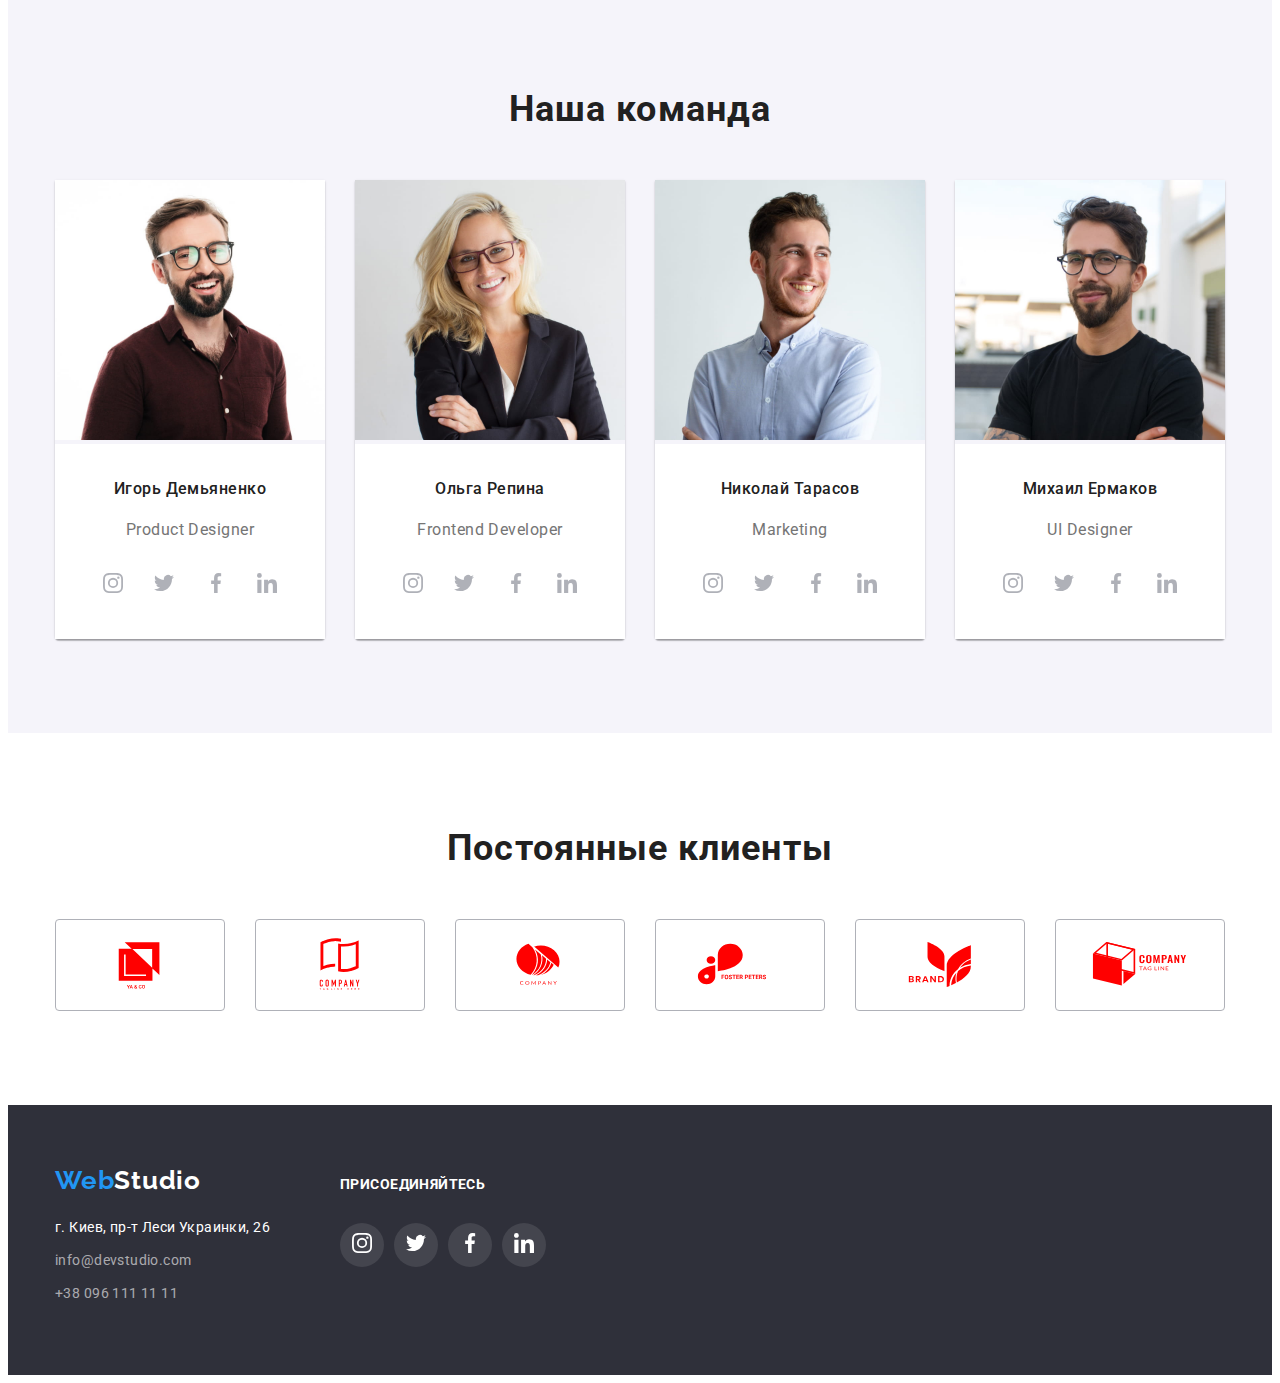
==== commit 251c5873: "commit4" ====
--- a/index.html
+++ b/index.html
@@ -52,16 +52,24 @@
         <ul class="header-box-right">
             
             <li class="text-item">
-                <div class= "mail-img">
-                    <svg class="size">
-                        <use href="./images/page1studio/sprite.svg#icon-envelope1"></use>
-                    </svg>
+                              
+                    <a class=text-header-gray href="mailto:info@devstudio.com">
+                        <svg class="size" width="26" height="12">
+                            <use href="./images/icons.svg#icon-envelope1"></use>
+                        </svg>
+                        info@devstudio.com</a>
                
-                    <a class=text-header-gray href="mailto:info@devstudio.com">info@devstudio.com</a>
-                </div>
             </li>
             
-            <li class="text-item phone-img"><a class=text-header-gray href="tel:+380961111111">+38 096 111 11 11</a></li>
+            <li class="text-item">
+                
+                    <a class=text-header-gray href="tel:+380961111111">
+                        <svg class="size" width="20" height="16">
+                            <use href="./images/icons.svg#icon-smartphone1"></use>
+                        </svg>
+                        +38 096 111 11 11</a>
+               
+            </li>
 
         </ul>
 
@@ -69,9 +77,6 @@
 
 </header>
 
-<svg>
-    <use href="./images/page1studio/sprite.svg#icon-envelope1"></use>
-</svg>
 
     <main>
 
@@ -93,22 +98,50 @@
     
                 <ul class="dignity-ul">
     
-                    <li class="title-before">
+                    <li>
+                        <div class="title-before">
+                        <svg width="70" height="70">
+                            <use href="./images/icons.svg#icon-antenna1">
+                            </use>
+                        </svg>
+                        </div>
                         <h3 class="title-dignity">Внимание к деталям</h3>
                         <p class="title-dignity-text">Идейные соображения, а также начало повседневной работы по
                             формированию позиции.</p>
-                    </li>
-                    <li class="title-before">
+                            
+                    </li>
+
+                    <li>
+                        <div class="title-before">
+                        <svg width="70" height="70">
+                            <use href="./images/icons.svg#icon-clock1">
+                            </use>
+                        </svg>
+                        </div>
                         <h3 class="title-dignity">Пунктуальность</h3>
                         <p class="title-dignity-text">Задача организации, в особенности же рамки и место обучения кадров
                             влечет за собой.></p>
                     </li>
-                    <li class="title-before">
+
+                    <li>
+                        <div class="title-before">
+                        <svg width="70" height="70">
+                            <use href="./images/icons.svg#icon-diagram1">
+                            </use>
+                        </svg>
+                        </div>
                         <h3 class="title-dignity">Планирование</h3>
                         <p class="title-dignity-text">Равным образом консультация с широким активом в значительной степени
                             обуславливает.</p>
                     </li>
-                    <li class="title-before">
+
+                    <li>
+                        <div class="title-before">
+                        <svg width="70" height="70">
+                            <use href="./images/icons.svg#icon-astronaut1">
+                            </use>
+                        </svg>
+                        </div>
                         <h3 class="title-dignity">Современные технологии</h3>
                         <p class="title-dignity-text">Значимость этих проблем настолько очевидна, что реализация плановых
                             заданий.</p>
@@ -148,7 +181,7 @@
 
         </section>
 
-        <section class="dignity">
+        <section class="dignity fill">
 
             <div class="container">
 
@@ -156,39 +189,159 @@
     
                 <ul class="dignity-ul">
 
-                    <li>
+                    <li class="team-border">
                         <img src="./images/page1studio/team-card1-1.jpg" alt="Игорь Демьяненко" width="270" height=260>
                         
                         <div class="person-block">
                             <h3 class="title-person">Игорь Демьяненко</h3>
                             <p class="title-person-text">Product Designer</p>
-                        </div>
-                    </li>
-
-                    <li>
+                                <div class="social-box">
+                                    <button class="button-team">
+                                        <svg class="social-img" width="44" height="20">
+                                            <use href="./images/icons.svg#icon-instagram1">
+                                            </use>
+                                        </svg>
+                                    </button>
+                                
+                                    <button class="button-team">
+                                        <svg class="social-img" width="44" height="20">
+                                            <use href="./images/icons.svg#icon-twitter1">
+                                            </use>
+                                        </svg>
+                                    </button>
+                                
+                                    <button class="button-team">
+                                        <svg class="social-img" width="44" height="20">
+                                            <use href="./images/icons.svg#icon-facebook1">
+                                            </use>
+                                        </svg>
+                                    </button>
+                                
+                                    <button class="button-team">
+                                        <svg class="social-img" width="44" height="20">
+                                            <use href="./images/icons.svg#icon-linkedin1">
+                                            </use>
+                                        </svg>
+                                    </button>
+                                </div>
+                        
+                        </div>
+                    </li>
+
+                    <li class="team-border">
                         <img src="./images/page1studio/team-card2-1.jpg" alt="Ольга Репина" width="270" height=260>
                         
                         <div class="person-block">
                             <h3 class="title-person">Ольга Репина</h3>
                             <p class="title-person-text">Frontend Developer</p>
-                        </div>
-                    </li>
-
-                    <li>
+
+                            <div class="social-box">
+                                <button class="button-team">
+                                    <svg class="social-img" width="44" height="20">
+                                        <use href="./images/icons.svg#icon-instagram1">
+                                        </use>
+                                    </svg>
+                                </button>
+                            
+                                <button class="button-team">
+                                    <svg class="social-img" width="44" height="20">
+                                        <use href="./images/icons.svg#icon-twitter1">
+                                        </use>
+                                    </svg>
+                                </button>
+                            
+                                <button class="button-team">
+                                    <svg class="social-img" width="44" height="20">
+                                        <use href="./images/icons.svg#icon-facebook1">
+                                        </use>
+                                    </svg>
+                                </button>
+                            
+                                <button class="button-team">
+                                    <svg class="social-img" width="44" height="20">
+                                        <use href="./images/icons.svg#icon-linkedin1">
+                                        </use>
+                                    </svg>
+                                </button>
+                            </div>
+                        </div>
+                    </li>
+
+                    <li class="team-border">
                         <img src="./images/page1studio/team-card3-1.jpg" alt="Николай Тарасов" width="270" height=260>
                         
                         <div class="person-block">
                             <h3 class="title-person">Николай Тарасов</h3>
                             <p class="title-person-text">Marketing</p>
-                        </div>
-                    </li>
-
-                    <li>
+
+                            <div class="social-box">
+                                <button class="button-team">
+                                    <svg class="social-img" width="44" height="20">
+                                        <use href="./images/icons.svg#icon-instagram1">
+                                        </use>
+                                    </svg>
+                                </button>
+                            
+                                <button class="button-team">
+                                    <svg class="social-img" width="44" height="20">
+                                        <use href="./images/icons.svg#icon-twitter1">
+                                        </use>
+                                    </svg>
+                                </button>
+                            
+                                <button class="button-team">
+                                    <svg class="social-img" width="44" height="20">
+                                        <use href="./images/icons.svg#icon-facebook1">
+                                        </use>
+                                    </svg>
+                                </button>
+                            
+                                <button class="button-team">
+                                    <svg class="social-img" width="44" height="20">
+                                        <use href="./images/icons.svg#icon-linkedin1">
+                                        </use>
+                                    </svg>
+                                </button>
+                            </div>
+                        </div>
+                    </li>
+
+                    <li class="team-border">
                         <img src="./images/page1studio/team-card4-1.jpg" alt="Михаил Ермаков" width="270" height=260>
                         
                         <div class="person-block">
                             <h3 class="title-person">Михаил Ермаков</h3>
                             <p class="title-person-text">UI Designer</p>
+
+                            <div class="social-box">
+                                <button class="button-team">
+                                <svg class="social-img" width="44" height="20">
+                                    <use href="./images/icons.svg#icon-instagram1">
+                                    </use>
+                                </svg>
+                                </button>
+                            
+                                <button class="button-team">
+                                <svg class="social-img" width="44" height="20">
+                                    <use href="./images/icons.svg#icon-twitter1">
+                                    </use>
+                                </svg>
+                                </button>
+                            
+                                <button class="button-team">
+                                <svg class="social-img" width="44" height="20">
+                                    <use href="./images/icons.svg#icon-facebook1">
+                                    </use>
+                                </svg>
+                                </button>
+                            
+                                <button class="button-team">
+                                <svg class="social-img" width="44" height="20">
+                                    <use href="./images/icons.svg#icon-linkedin1">
+                                    </use>
+                                </svg>
+                                </button>
+                            </div>
                         </div>
                     </li>
                     
@@ -198,6 +351,59 @@
 
         </section>
 
+        <section class="portfolio-s">
+            <div class="container">
+                <div class="clients">
+                    <p class="title-h2">Постоянные клиенты</p>
+                    <div class="clients-padding">
+                        <div class="client-box">
+                            <svg class="client-logo" width="106" height="60">
+                                <use href="./images/icons.svg#icon-logo-client11">
+                                </use>
+                            </svg>
+                        </div>
+
+                        <div class="client-box">
+                        <svg class="client-logo" width="106" height="60">
+                            <use href="./images/icons.svg#icon-logo-client21">
+                            </use>
+                        </svg>
+                        </div>
+
+                        <div class="client-box">
+                        <svg class="client-logo" width="106" height="60">
+                            <use href="./images/icons.svg#icon-logo-client31">
+                            </use>
+                        </svg>
+                        </div>
+
+                        <div class="client-box">
+                        <svg class="client-logo" width="106" height="60"">
+                            <use href="./images/icons.svg#icon-logo-client41">
+                            </use>
+                        </svg>
+                        </div>
+
+                        <div class="client-box">
+                        <svg class="client-logo" width="106" height="60">
+                            <use href="./images/icons.svg#icon-logo-client51">
+                            </use>
+                        </svg>
+                        </div>
+
+                        <div class="client-box">
+                        <svg class="client-logo" width="106" height="60">
+                            <use href="./images/icons.svg#icon-logo-client61">
+                            </use>
+                        </svg>
+                        </div>
+                    </div>
+                </div>
+                
+            </div>
+
+        </section>
+       
     </main>
 
 
@@ -205,24 +411,70 @@
 
     <div class="container">
 
-        <a href="/" class="logo-footer">
-            <p>
-                <span class="logo-f">Web</span>Studio
-            </p>
-        </a>
-
-        <address class="adress">
-
-            <p class="adress-margin">г. Киев, пр-т Леси Украинки, 26<br /></p>
-
-            <a class="adress-link" href="mailto:info@devstudio.com">info@devstudio.com</a><br />
-
-            <a class="adress-link" href="tel:+380961111111">+38 096 111 11 11</a>
-
-        </address>
+        <div class="footer-table">
+        
+            <div class="footer-text">
+            
+                <a href="/" class="logo-footer">
+                    <p>
+                        <span class="logo-f">Web</span>Studio
+                    </p>
+                </a>
+
+                <address class="adress">
+
+                    <p class="adress-margin">г. Киев, пр-т Леси Украинки, 26<br /></p>
+
+                    <a class="adress-link" href="mailto:info@devstudio.com">info@devstudio.com</a><br />
+
+                    <a class="adress-link" href="tel:+380961111111">+38 096 111 11 11</a>
+
+                </address>
+
+            </div>
+
+            <div class="social-box-add">
+                <p class="add">ПРИСОЕДИНЯЙТЕСЬ</p>
+
+                <div class="social-distance">
+                    <button class="button">
+                        <svg class="social-img-footer" width="20" height="20">
+                            <use href="./images/icons.svg#icon-instagram1">
+                            </use>
+                        </svg>
+                    </button>
+
+                    <button class="button">
+                        <svg class="social-img-footer" width="20" height="20">
+                            <use href="./images/icons.svg#icon-twitter1">
+                            </use>
+                        </svg>
+                    </button>
+                
+                    <button class="button">
+                        <svg class="social-img-footer" width="20" height="20">
+                            <use href="./images/icons.svg#icon-facebook1">
+                            </use>
+                        </svg>
+                    </button>
+                
+                    <button class="button">
+                        <svg class="social-img-footer" width="20" height="20">
+                            <use href="./images/icons.svg#icon-linkedin1">
+                            </use>
+                        </svg>
+                    </button>
+
+                </div>
+            
+            </div>
+
+        </div>
 
     </div>
 
+    
+
 </footer>
 
 </body>
--- a/css/styles.css
+++ b/css/styles.css
@@ -27,7 +27,8 @@
     --footer-color: #2F303A;
     --color-border: #eeeeee;
     --color-bg: #F5F4FA;
-}
+    --color-social: #AFB1B8;
+  }
 
 body {
     font-family: 'Roboto', 'Open Sans', sans-serif;
@@ -87,6 +88,10 @@
     padding-top: 94px;
 }
 
+.fill {
+    background-color: var(--color-bg);
+}
+
 .illustration {
     padding-bottom: 94px;
 }
@@ -132,17 +137,6 @@
     text-decoration: none;
 
 }
-
-.logo-footer {
-    font-family: var(--font-family-logo);
-    font-weight: 700;
-    font-size: 26px;
-    line-height: 1.19;
-    letter-spacing: 0.03em;
-    color: var(--color-h1);
-    text-decoration: none;
-}
-
 
 .text-in-header {
     display: flex;
@@ -169,33 +163,23 @@
 
 .text-item {
     display: flex;
-    outline: 2px solid red;
-}
-
-/* .mail-img::before {
-    content: "";
-    display: block;
-    width: 16px;
-    height: 12px;
-    background-repeat: no-repeat;
+    flex-wrap: nowrap;
+    /* outline: 2px solid rgb(111, 0, 255); */
+}
+
+.size {
+    display: flex;
+    align-items: center;
     background-size: cover;
-    background-position: center;
-    background-image: url(../images/page1studio/envelope\ \(1\).svg);
-}
-
-.mail-img::before:hover {
-    background-image: url(../images/page1studio/envelope\ \(hover\).svg);
-} */
-
-.mail-img {
-    display:flex;
-        /* padding right: 10px;
-    display: flex; */
-    outline: 2px solid red;
-}
-.size {
-    background-size: cover;
-    background-repeat: repeat;
+    fill: var(--color-text-main);
+    padding-right: 10px;
+
+    /* outline: 2px solid red; */
+}
+
+.size:hover,
+.size:focus {
+fill: var(--color-hover-focus)
 }
 
 .text-header:hover,
@@ -204,7 +188,8 @@
 }
 
 .text-header-gray {
-    display: block;
+    display: flex;
+    align-items: center;
     
     font-weight: 500;
     font-size: 14px;
@@ -264,7 +249,7 @@
 }
 
 .title-h2 {
-    /* font-weight: 700; */
+    font-weight: 700;
     text-align: center;
     font-size: 36px;
     line-height: 1.17;
@@ -290,7 +275,22 @@
     color: var(--color-title-main);
 }
 
-.title-before::before {
+.title-before {
+    display: inline-flex;
+    width: 270px;
+    height: 120px;
+    justify-content: center;
+    align-items: center;
+    background-repeat: repeat;
+    background-size: 70px 70px;
+    background-color: var(--color-bg);
+    border-radius: 4px;
+    margin-bottom: 30px;
+    
+    /* outline: 3px solid red; */
+    }
+
+    /* .title-before::before {
     content: "";
     display: block;
     /* width: 270px; */
@@ -300,10 +300,10 @@
     background-position: center;
     background-color: var(--color-bg);
     border-radius: 4px;
-    margin-bottom: 30px;
+    margin-bottom: 30px; */
 
     /* outline: 3px solid red; */
-}
+/* }
 
 .title-before:nth-child(1):before {
     background-image: url(../images/page1studio/antenna1.svg);
@@ -323,7 +323,7 @@
 .title-before:nth-child(4):before {
     background-image: url(../images/page1studio/astronaut1.svg);
     background-size: 70px;
-}
+} */
 
 .title-dignity-text {
     /* font-weight: 400; */
@@ -342,17 +342,24 @@
 .title-h2-team {
     margin-bottom: 50px;
     text-align: center;
+    font-weight: 700;
     
     font-size: 36px;
     line-height: 1.17;
     letter-spacing: 0.03em;
     color: var(--color-title-main);
+}
+
+.team-border {
+    box-shadow: 0px 1px 3px rgba(0, 0, 0, 0.12), 0px 1px 1px rgba(0, 0, 0, 0.14), 0px 2px 1px rgba(0, 0, 0, 0.2);
+    border-radius: 0px 0px 4px 4px;
 }
 
 .person-block {
     padding-top: 30px;
     padding-bottom: 30px;
     text-align: center;
+    background-color: var(--color-h1);
 }
 
 .title-person {
@@ -371,6 +378,19 @@
     line-height: 1.9;
     letter-spacing: 0.03em;
     /* color: var(--color-text-main); */
+}
+
+.social-box {
+    display: inline-flex;
+    width: 206px;
+    justify-content: space-around;
+    padding-top: 16px;
+    fill: var(--color-social);
+    }
+
+.social-img {
+    display: flex;
+ 
 }
 
 .adress {
@@ -380,6 +400,9 @@
     line-height: 1.71;
     letter-spacing: 0.03em;
     color: var(--color-h1);
+
+    max-width: 300px;
+    padding-right: 70px;
 }
 
 .adress-margin:hover,
@@ -409,11 +432,41 @@
 
 /* .adress-link-last {
     margin-bottom: 60px; */
-}
+
 
 .adress-link:hover,
 .adress-link:focus {
     color: var(--color-hover-focus);
+}
+
+.clients {
+    display: block;
+}
+
+.clients-padding {
+    padding-top: 50px;
+    display: flex;
+    justify-content: center;
+}
+
+.client-box {
+    display: flex;
+    justify-content: center;
+    align-items: center;
+    width: 170px;
+    height: 92px;
+    border: 1px solid var(--color-social);
+    border-radius: 4px;
+}
+
+.client-logo {
+    display: inline-block;
+    fill: red;
+    /* fill: var(--color-social); */
+}
+
+.client-box:not(:last-child) {
+    margin-right:30px;
 }
 
 /* Page 2 */
@@ -437,6 +490,7 @@
     letter-spacing: 0.03em;
     color: var(--color-title-main);
     background-color: #f5f4fA;
+    border-color: rgb(255, 255, 255, 0);
 
     text-align: center;
     /* height: 38px; */
@@ -455,6 +509,15 @@
 .portfolio-btn:focus {
     color: var(--color-h1);
     background-color: var(--color-hover-focus);
+    box-shadow: 0px 3px 1px rgba(0, 0, 0, 0.1), 0px 1px 2px rgba(0, 0, 0, 0.08), 0px 2px 2px rgba(0, 0, 0, 0.12);
+    border-radius: 4px;
+}
+
+.portfolio-border:hover,
+.portfolio-border:focus {
+    border: 1px solid #EEEEEE;
+    box-shadow: 0px 1px 1px rgba(0, 0, 0, 0.12), 0px 4px 4px rgba(0, 0, 0, 0.06), 1px 4px 6px rgba(0, 0, 0, 0.16);
+   
 }
 
 .portfolio {
@@ -465,7 +528,6 @@
     display: flex;
     gap: 30px;
     flex-wrap: wrap;
-    width: (calc(100% - 2*30px)/3);
 }
 
 .portfolio-block {
@@ -509,10 +571,93 @@
     padding-bottom: 60px;
 }
 
+.footer-table {
+    display: flex;
+}
+
+.footer-text {
+    display: block;
+}
+
+.logo-footer {
+    font-family: var(--font-family-logo);
+    font-weight: 700;
+    font-size: 26px;
+    line-height: 1.19;
+    letter-spacing: 0.03em;
+    color: var(--color-h1);
+    text-decoration: none;
+}
+
 .logo-f {
     display: inline-block;
     margin-bottom: 20px;
 
     color: var(--color-hover-focus);
     text-decoration: none;
+}
+
+.social-box-add {
+    display: block;
+    width: 206px;
+    justify-content: space-between;
+    fill: var(--color-h1);
+    }
+
+.social-distance {
+    display: flex;
+    justify-content: space-between;
+}
+
+.button-team {
+    padding: 0px;
+    border: none;
+    border-radius: 50%;
+    background: var(--color-h1);
+    width: 44px;
+    height: 44px;
+}
+
+.button {
+    padding: 0px;
+    border: none;
+    background: rgba(255, 255, 255, 0.1);
+    border-radius: 50%;
+    width: 44px;
+    height: 44px;
+}
+
+.button:hover,
+.button:focus,
+.button-team:hover,
+.button-team:focus {
+    background: var(--color-hover-focus);
+}
+
+.button-team:hover,
+.button-team:focus {
+    fill: var(--color-h1);
+}
+
+.add {
+    font-family: 'Roboto';
+    font-style: normal;
+    font-weight: 700;
+    font-size: 14px;
+    line-height: 1.14;
+    letter-spacing: 0.03em;
+    text-transform: uppercase;
+    color: var(--color-h1);
+
+    padding-top: 12px;
+    padding-bottom: 30px;
+   }
+
+.add-length:not(:last-child) {
+    padding-right: 34px;
+}
+
+.social-img-footer {
+    display: inline-flex;
+    fill: var(--color-h1);
 }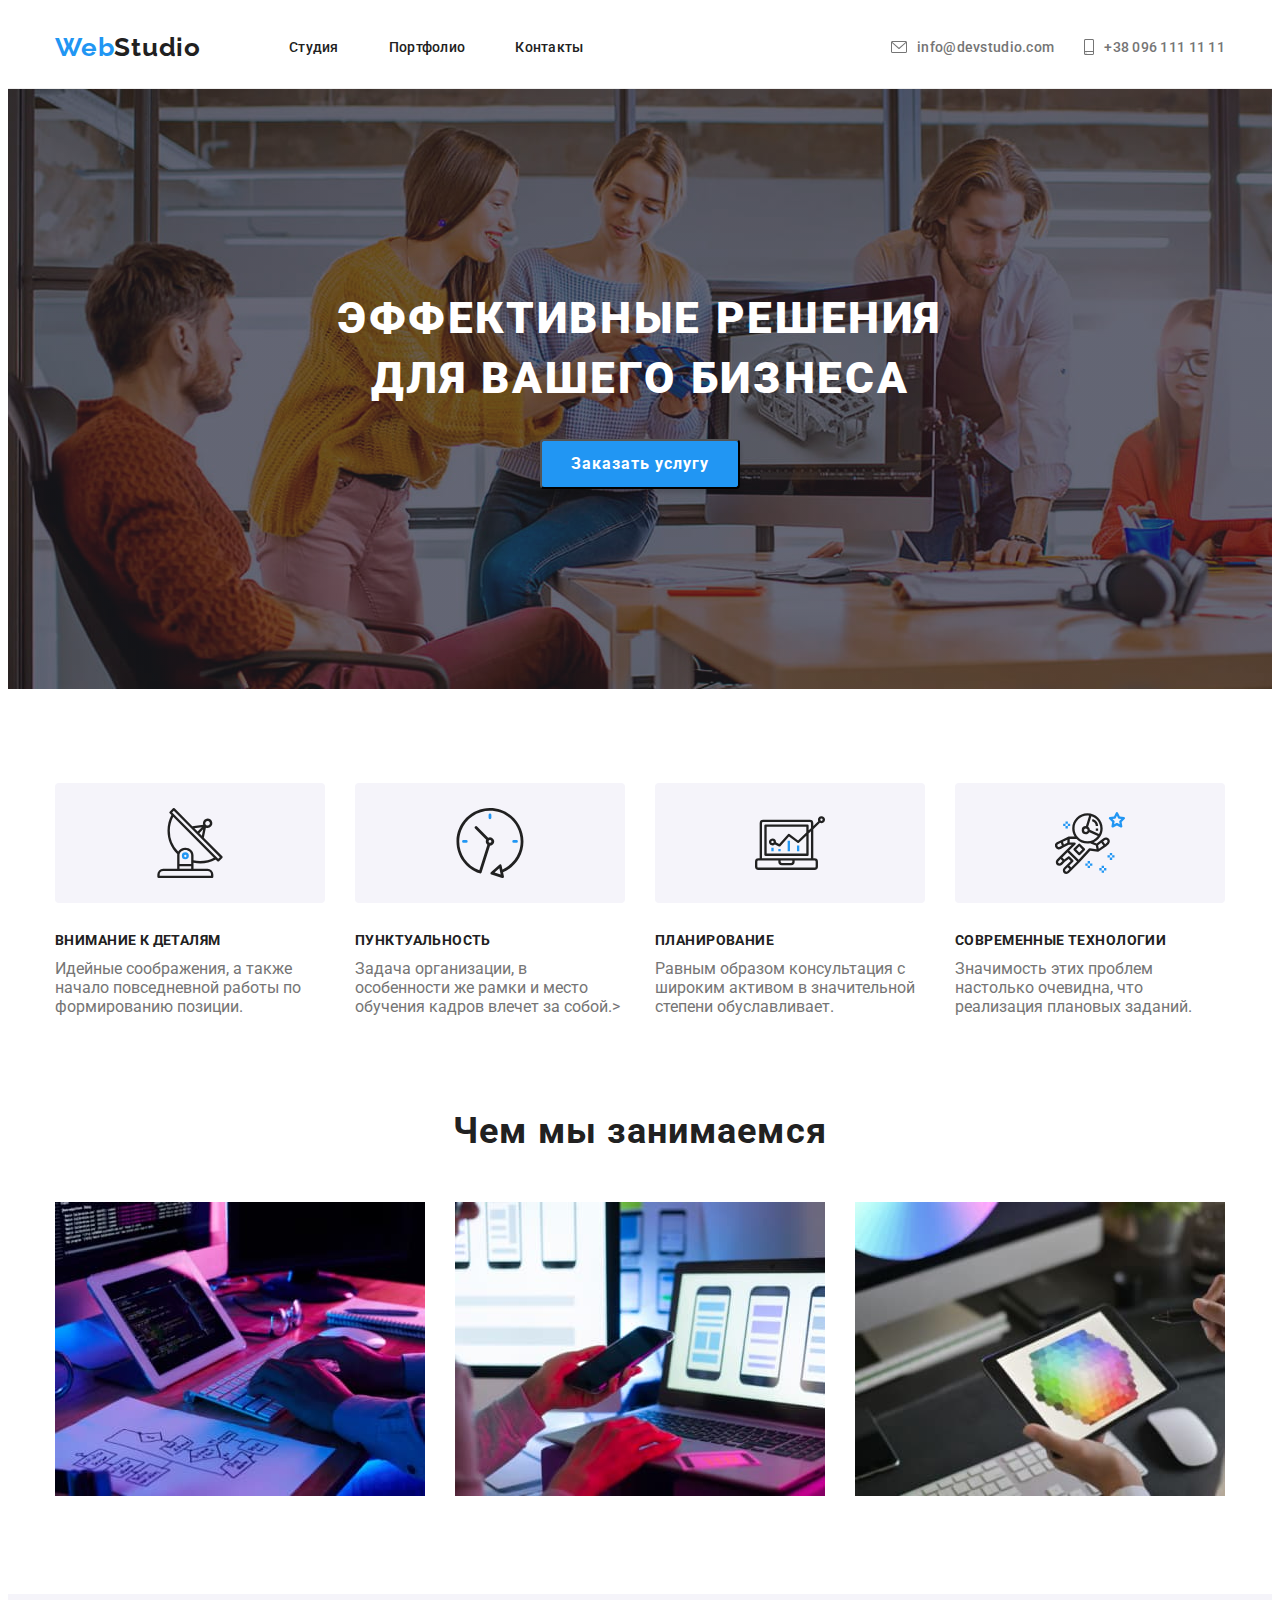
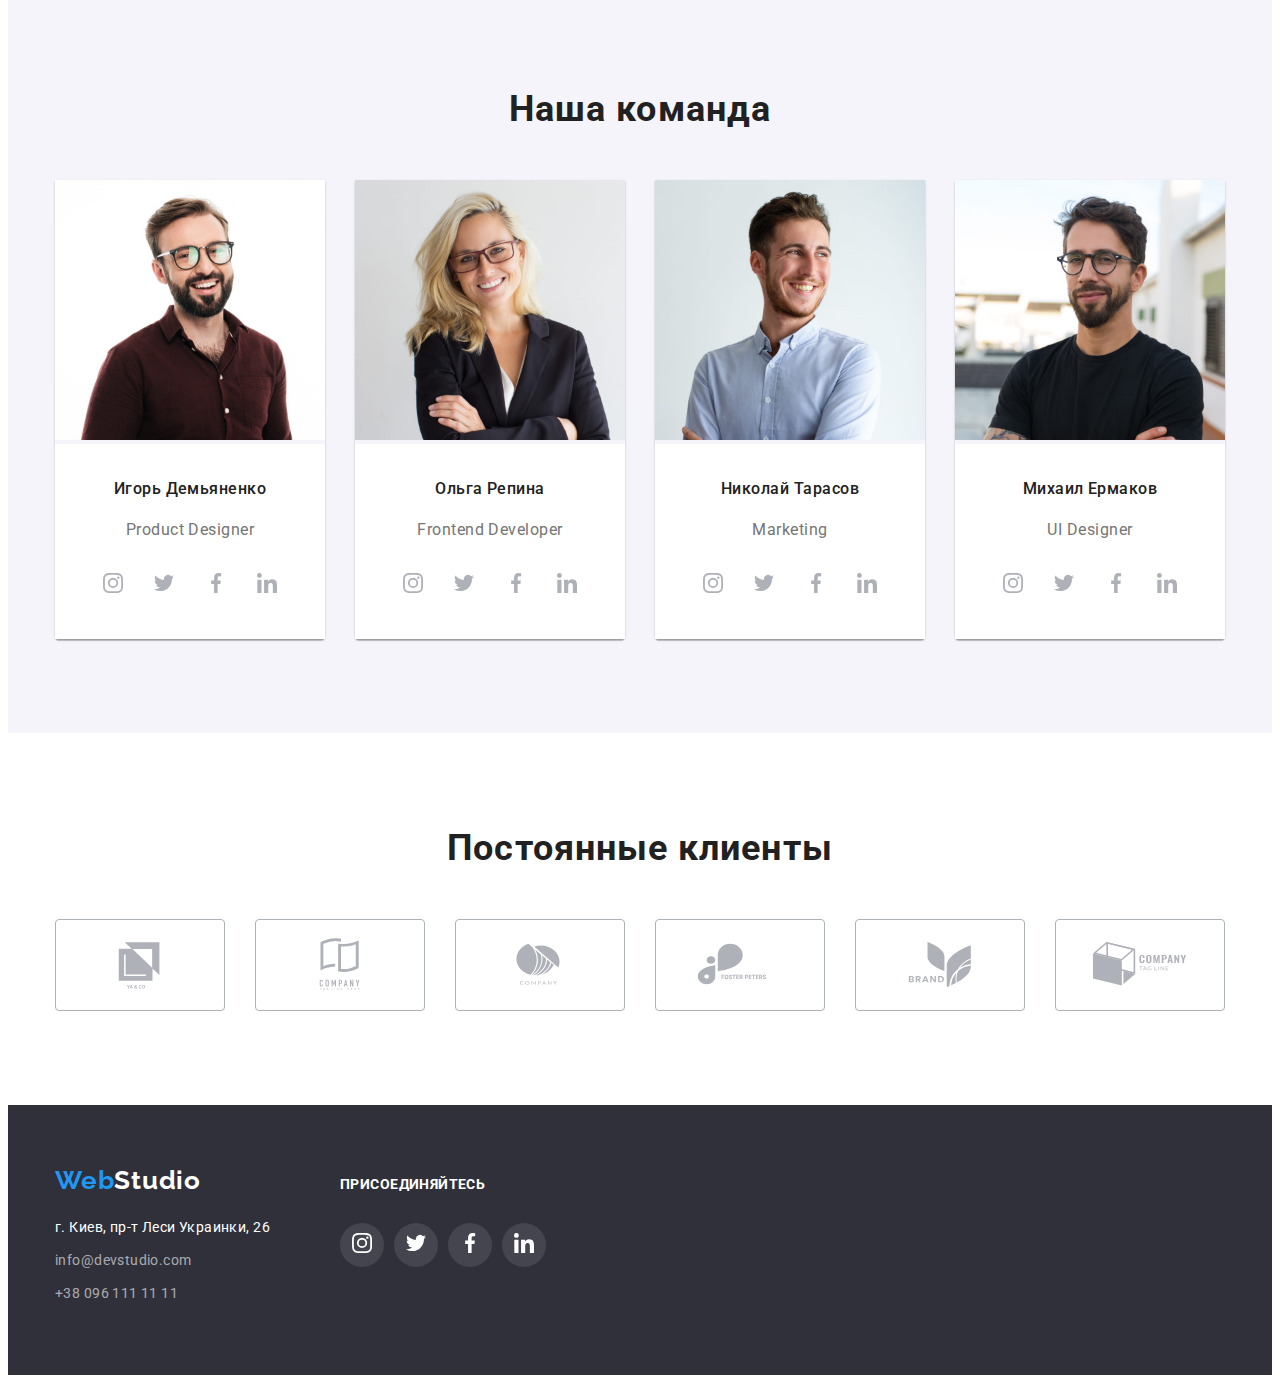
==== commit 265b097b: "commit5" ====
--- a/index.html
+++ b/index.html
@@ -378,7 +378,7 @@
                         </div>
 
                         <div class="client-box">
-                        <svg class="client-logo" width="106" height="60"">
+                        <svg class="client-logo" width="106" height="60">
                             <use href="./images/icons.svg#icon-logo-client41">
                             </use>
                         </svg>
--- a/css/styles.css
+++ b/css/styles.css
@@ -461,12 +461,16 @@
 
 .client-logo {
     display: inline-block;
-    fill: red;
-    /* fill: var(--color-social); */
+    fill: var(--color-social);
 }
 
 .client-box:not(:last-child) {
     margin-right:30px;
+}
+
+.client-logo:hover,
+.client-logo:focus {
+    fill: var(--color-hover-focus);
 }
 
 /* Page 2 */
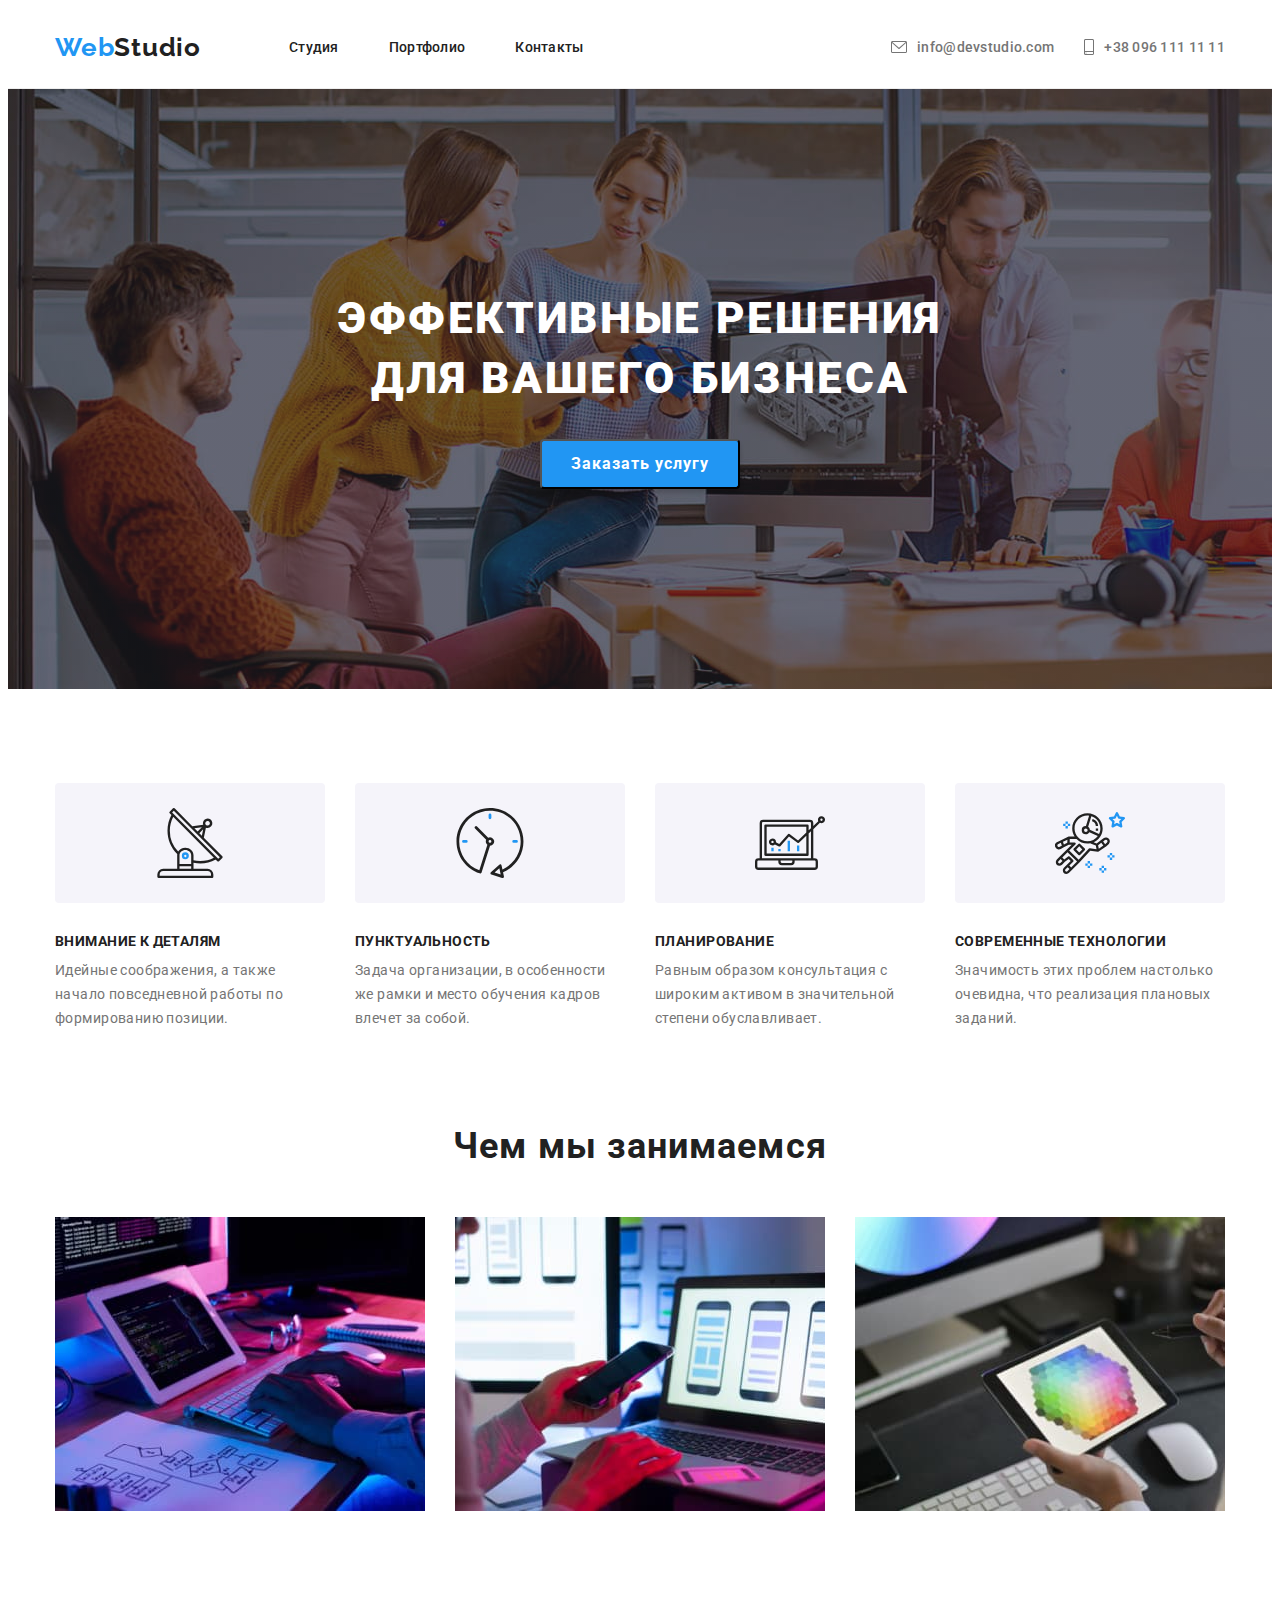
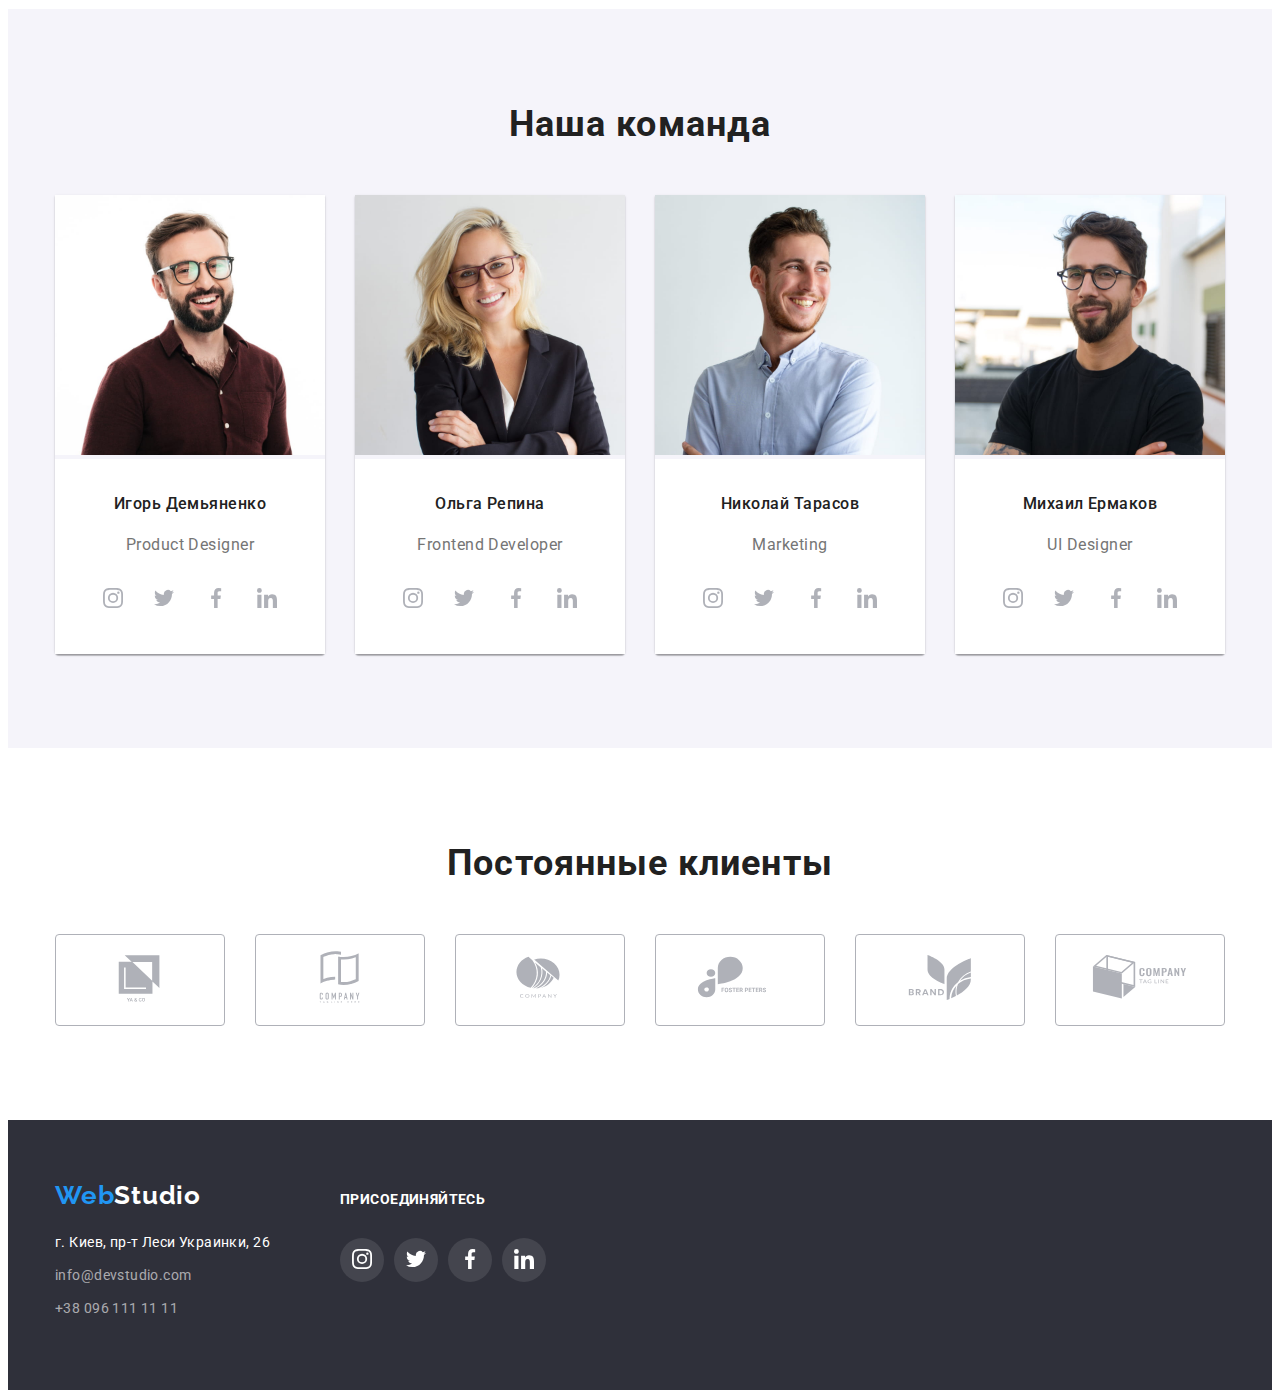
==== commit 8bb519ea: "commit8" ====
--- a/index.html
+++ b/index.html
@@ -106,8 +106,7 @@
                         </svg>
                         </div>
                         <h3 class="title-dignity">Внимание к деталям</h3>
-                        <p class="title-dignity-text">Идейные соображения, а также начало повседневной работы по
-                            формированию позиции.</p>
+                        <p class="title-text">Идейные соображения, а также начало повседневной работы по формированию позиции.</p>
                             
                     </li>
 
@@ -119,8 +118,7 @@
                         </svg>
                         </div>
                         <h3 class="title-dignity">Пунктуальность</h3>
-                        <p class="title-dignity-text">Задача организации, в особенности же рамки и место обучения кадров
-                            влечет за собой.></p>
+                        <p class="title-text">Задача организации, в особенности же рамки и место обучения кадров влечет за собой.</p>
                     </li>
 
                     <li>
@@ -131,8 +129,7 @@
                         </svg>
                         </div>
                         <h3 class="title-dignity">Планирование</h3>
-                        <p class="title-dignity-text">Равным образом консультация с широким активом в значительной степени
-                            обуславливает.</p>
+                        <p class="title-text">Равным образом консультация с широким активом в значительной степени обуславливает.</p>
                     </li>
 
                     <li>
@@ -143,8 +140,7 @@
                         </svg>
                         </div>
                         <h3 class="title-dignity">Современные технологии</h3>
-                        <p class="title-dignity-text">Значимость этих проблем настолько очевидна, что реализация плановых
-                            заданий.</p>
+                        <p class="title-text">Значимость этих проблем настолько очевидна, что реализация плановых заданий.</p>
                     </li>
     
                 </ul>
@@ -352,52 +348,70 @@
         </section>
 
         <section class="portfolio-s">
+
             <div class="container">
+
                 <div class="clients">
-                    <p class="title-h2">Постоянные клиенты</p>
-                    <div class="clients-padding">
-                        <div class="client-box">
+                    
+                    
+                    <h2 class="title-h2">Постоянные клиенты</h2>
+
+                    <ul class="clients-margin">
+
+                        <li class="client-box">
+                            <a class="client-link" href="#">
                             <svg class="client-logo" width="106" height="60">
                                 <use href="./images/icons.svg#icon-logo-client11">
                                 </use>
                             </svg>
-                        </div>
-
-                        <div class="client-box">
-                        <svg class="client-logo" width="106" height="60">
-                            <use href="./images/icons.svg#icon-logo-client21">
-                            </use>
-                        </svg>
-                        </div>
-
-                        <div class="client-box">
-                        <svg class="client-logo" width="106" height="60">
-                            <use href="./images/icons.svg#icon-logo-client31">
-                            </use>
-                        </svg>
-                        </div>
-
-                        <div class="client-box">
-                        <svg class="client-logo" width="106" height="60">
-                            <use href="./images/icons.svg#icon-logo-client41">
-                            </use>
-                        </svg>
-                        </div>
-
-                        <div class="client-box">
-                        <svg class="client-logo" width="106" height="60">
-                            <use href="./images/icons.svg#icon-logo-client51">
-                            </use>
-                        </svg>
-                        </div>
-
-                        <div class="client-box">
-                        <svg class="client-logo" width="106" height="60">
-                            <use href="./images/icons.svg#icon-logo-client61">
-                            </use>
-                        </svg>
-                        </div>
-                    </div>
+                            </a>
+                        </li>
+
+                        <li class="client-box">
+                            <a class="client-link" href="#">
+                            <svg class="client-logo" width="106" height="60">
+                                <use href="./images/icons.svg#icon-logo-client21">
+                                </use>
+                            </svg>
+                            </a>
+                        </li>
+
+                        <li class="client-box">
+                            <a class="client-link" href="#">
+                            <svg class="client-logo" width="106" height="60">
+                                <use href="./images/icons.svg#icon-logo-client31">
+                                </use>
+                            </svg>
+                            </a>
+                        </li>
+
+                        <li class="client-box">
+                            <a class="client-link" href="#">
+                            <svg class="client-logo" width="106" height="60">
+                                <use href="./images/icons.svg#icon-logo-client41">
+                                </use>
+                            </svg>
+                            </a>
+                        </li>
+
+                        <li class="client-box">
+                            <a class="client-link" href="#">
+                            <svg class="client-logo" width="106" height="60">
+                                <use href="./images/icons.svg#icon-logo-client51">
+                                </use>
+                            </svg>
+                            </a>
+                        </li>
+
+                        <li class="client-box">
+                            <a class="client-link" href="#">
+                            <svg class="client-logo" width="106" height="60">
+                                <use href="./images/icons.svg#icon-logo-client61">
+                                </use>
+                            </svg>
+                            </a>
+                        </li>
+                    </ul>
                 </div>
                 
             </div>
--- a/css/styles.css
+++ b/css/styles.css
@@ -1,667 +1,650 @@
 
 html {
-    box-sizing: border-box;
+	box-sizing: border-box;
 }
 
 *, *::before, *::after {
-    box-sizing: inherit;
+	box-sizing: inherit;
 }
 
 h1, h2, h3, h4, h5, h6, ul, li, p {
-    padding-top: 0px;
-    padding-left: 0px;
-    padding-bottom: 0px;
-    padding-right: 0px;
-    margin-top: 0px;
-    margin-left: 0px;
-    margin-bottom: 0px;
-    margin-right: 0px;
+	padding-top: 0px;
+	padding-left: 0px;
+	padding-bottom: 0px;
+	padding-right: 0px;
+	margin-top: 0px;
+	margin-left: 0px;
+	margin-bottom: 0px;
+	margin-right: 0px;
 }
 
 :root {
-    --font-family-logo: 'Raleway', sans-serif;
-    --color-h1: #ffffff;
-    --color-title-main: #212121;
-    --color-text-main: #757575;
-    --color-hover-focus: #2196f3;
-    --footer-color: #2F303A;
-    --color-border: #eeeeee;
-    --color-bg: #F5F4FA;
-    --color-social: #AFB1B8;
+	--font-family-logo: 'Raleway', sans-serif;
+	--color-h1: #ffffff;
+	--color-title-main: #212121;
+	--color-text-main: #757575;
+	--color-hover-focus: #2196f3;
+	--footer-color: #2F303A;
+	--color-border: #eeeeee;
+	--color-bg: #F5F4FA;
+	--color-social: #AFB1B8;
   }
 
 body {
-    font-family: 'Roboto', 'Open Sans', sans-serif;
-    color: var(--color-text-main);
+	font-family: 'Roboto', 'Open Sans', sans-serif;
+	color: var(--color-text-main);
 
 }
 
 ul {
-    list-style: none;
+	list-style: none;
 }
 
 .page-header {
-    padding-top: 24px;
-    padding-bottom: 25px;
-    border-bottom: 1px solid var(--color-border);
-    /* background-color: tomato; */
+	padding-top: 24px;
+	padding-bottom: 25px;
+	border-bottom: 1px solid var(--color-border);
+	/* background-color: tomato; */
 }
 
 
 .hero {
-    padding-bottom: 200px;
-    padding-top: 200px;
+	padding-bottom: 200px;
+	padding-top: 200px;
 }
 
 .container {
-    width: 1200px;
-    padding-left: 15px;
-    padding-right: 15px;
-    margin-right: auto;
-    margin-left: auto;
-
-    /* outline: 4px solid red; */
+	width: 1200px;
+	padding-left: 15px;
+	padding-right: 15px;
+	margin-right: auto;
+	margin-left: auto;
 }
 
 .hero-accommodation {
-    display: flex;
-    flex-wrap: wrap;
-    flex-direction: column;
-    align-items: center;
+	display: flex;
+	flex-wrap: wrap;
+	flex-direction: column;
+	align-items: center;
 }
 
 .hero-decoration {
-    height: 600px;
-    max-width: 1600px;
-    margin-right: auto;
-    margin-left: auto;
-    background-image: linear-gradient(to right, rgba(47, 48, 58, 0.4),rgba(47, 48, 58, 0.4)),
-    url(../images/page1studio/hero-img.jpg);
-    background-repeat: no-repeat;
-    background-size: cover;
-    background-position: centre;
-    background-color: var(--footer-color);
+	height: 600px;
+	max-width: 1600px;
+	margin-right: auto;
+	margin-left: auto;
+	background-image: linear-gradient(to right, rgba(47, 48, 58, 0.4),rgba(47, 48, 58, 0.4)),
+	url(../images/page1studio/hero-img.jpg);
+	background-repeat: no-repeat;
+	background-size: cover;
+	background-position: centre;
+	background-color: var(--footer-color);
 }
 
 .dignity {
-    padding-bottom: 94px;
-    padding-top: 94px;
+	padding-bottom: 94px;
+	padding-top: 94px;
 }
 
 .fill {
-    background-color: var(--color-bg);
+	background-color: var(--color-bg);
 }
 
 .illustration {
-    padding-bottom: 94px;
+	padding-bottom: 94px;
 }
 
 .header-box {
-    display: flex;
-    align-items: center;
-    justify-content: space-between;
+	display: flex;
+	align-items: center;
+	justify-content: space-between;
 }
 
 .nav {
-    display: flex;
-    justify-content: space-between;
-    /* outline: 4px solid red; */
-    }    
+	display: flex;
+	justify-content: space-between;
+}    
 
 .logo-line {
-    display: flex;
-    justify-content: space-between;
+	display: flex;
+	justify-content: space-between;
 }
 
 .header-box-right {
-    display: flex;
-    justify-content: space-between;
-    /* outline: 4px solid green; */
+	display: flex;
+	justify-content: space-between;
+	/* outline: 4px solid green; */
 }
 
 .logo {
-    margin-right: 88px;
-
-    font-family: var(--font-family-logo);
-    font-weight: 700;
-    font-size: 26px;
-    line-height: 1.19;
-    letter-spacing: 0.03em;
-    text-decoration: none;
-    color: var(--color-title-main);
+	margin-right: 88px;
+
+	font-family: var(--font-family-logo);
+	font-weight: 700;
+	font-size: 26px;
+	line-height: 1.19;
+	letter-spacing: 0.03em;
+	text-decoration: none;
+	color: var(--color-title-main);
 }
 
 .logo-begin {
-    display: inline-block;
-    color: var(--color-hover-focus);
-    text-decoration: none;
+	display: inline-block;
+	color: var(--color-hover-focus);
+	text-decoration: none;
 
 }
 
 .text-in-header {
-    display: flex;
-    align-items: center;
-    }
+	display: flex;
+	align-items: center;
+	}
 
 .text-header {
-    display: block;
-    font-weight: 500;
-    font-size: 14px;
-    line-height: 1.17;
-    letter-spacing: 0.02em;
-    text-decoration: none;
-    color: var(--color-title-main);
+	display: block;
+	font-weight: 500;
+	font-size: 14px;
+	line-height: 1.17;
+	letter-spacing: 0.02em;
+	text-decoration: none;
+	color: var(--color-title-main);
 }
 
 .text-item:not(:last-child) > .text-header {
-    margin-right: 50px;
+	margin-right: 50px;
 }
 
 .text-item:not(:last-child)>.text-header-gray {
-    margin-right: 30px;
+	margin-right: 30px;
 }
 
 .text-item {
-    display: flex;
-    flex-wrap: nowrap;
-    /* outline: 2px solid rgb(111, 0, 255); */
+	display: flex;
+	flex-wrap: nowrap;
+	/* outline: 2px solid rgb(111, 0, 255); */
 }
 
 .size {
-    display: flex;
-    align-items: center;
-    background-size: cover;
-    fill: var(--color-text-main);
-    padding-right: 10px;
-
-    /* outline: 2px solid red; */
+	display: flex;
+	align-items: center;
+	background-size: cover;
+	fill: var(--color-text-main);
+	padding-right: 10px;
 }
 
 .size:hover,
-.size:focus {
-fill: var(--color-hover-focus)
+.size:focus,
+.size:active {
+fill: var(--color-hover-focus);
 }
 
 .text-header:hover,
-.text-header:focus {
-    color: var(--color-hover-focus);
+.text-header:focus,
+.text-header:active {
+	color: var(--color-hover-focus);
 }
 
 .text-header-gray {
-    display: flex;
-    align-items: center;
-    
-    font-weight: 500;
-    font-size: 14px;
-    line-height: 1.17;
-    letter-spacing: 0.02em;
-    text-decoration: none;
-    color: var(--color-text-mainn);
+	display: flex;
+	align-items: center;
+	
+	font-weight: 500;
+	font-size: 14px;
+	line-height: 1.17;
+	letter-spacing: 0.02em;
+	text-decoration: none;
+	color: var(--color-text-mainn);
 }
 
 .text-header-gray + .text-header-gray {
-    margin-right: 50px;
+	margin-right: 50px;
 }
 
 .text-header-gray:hover,
 .text-header-gray:focus {
-    color: var(--color-hover-focus);
+	color: var(--color-hover-focus);
+}
+
+.text-header-gray:hover .size,
+.text-header-gray:focus .size,
+.text-header-gray:active .size
+{
+	fill: var(--color-hover-focus);
 }
 /* Page 1  */
 
+
+
 .title-h1 {
-    text-align: center;
-    
-    font-weight: 900;
-    font-size: 44px;
-    line-height: 1.36;
-    letter-spacing: 0.06em;
-    text-transform: uppercase;
-    color: var(--color-h1);
+	text-align: center;
+	
+	font-weight: 900;
+	font-size: 44px;
+	line-height: 1.36;
+	letter-spacing: 0.06em;
+	text-transform: uppercase;
+	color: var(--color-h1);
 }
 
 .title-h1-button {
-    display: flex;
-    justify-content: center;
-    align-items: center;
-    margin-top: 30px;
-    
-    font-family: 'Roboto', 'Open Sans', sans-serif;
-    font-weight: 700;
-    font-size: 16px;
-    line-height: 1.88;
-    letter-spacing: 0.06em;
-    color: var(--color-h1);
-
-    width: 200px;
-    height: 50px;
-    background: var(--color-hover-focus);
-    box-shadow: 0px 4px 4px rgba(0, 0, 0, 0.15);
-    border-radius: 4px;
+	display: flex;
+	justify-content: center;
+	align-items: center;
+	margin-top: 30px;
+	
+	font-family: 'Roboto', 'Open Sans', sans-serif;
+	font-weight: 700;
+	font-size: 16px;
+	line-height: 1.88;
+	letter-spacing: 0.06em;
+	color: var(--color-h1);
+
+	width: 200px;
+	height: 50px;
+	background: var(--color-hover-focus);
+	box-shadow: 0px 4px 4px rgba(0, 0, 0, 0.15);
+	border-radius: 4px;
 }
 
 .cursor {
-    cursor: pointer;
+	cursor: pointer;
 }
 
 .title-h2-hidden {
-    display: none;
+	display: none;
 }
 
 .title-h2 {
-    font-weight: 700;
-    text-align: center;
-    font-size: 36px;
-    line-height: 1.17;
-    letter-spacing: 0.03em;
-    color: var(--color-title-main);
+	font-weight: 700;
+	text-align: center;
+	font-size: 36px;
+	line-height: 1.17;
+	letter-spacing: 0.03em;
+	color: var(--color-title-main);
 }
 
 .dignity-ul {
-    display: flex;
-    justify-content: space-between;
-    gap: 30px;
-    flex-basis: calc((100% - 3*30px) / 4);
-    /* outline: 4px solid black; */
+	display: flex;
+	justify-content: space-between;
+	gap: 30px;
+	flex-basis: calc((100% - 3*30px) / 4);
+	/* outline: 4px solid black; */
 }
 
 .title-dignity {
-    margin-bottom: 10px;
-    /* font-weight: 700; */
-    font-size: 14px;
-    line-height: 1.14;
-    letter-spacing: 0.03em;
-    text-transform: uppercase;
-    color: var(--color-title-main);
+	margin-bottom: 10px;
+	font-weight: 700;
+	font-size: 14px;
+	line-height: 1.17;
+	letter-spacing: 0.03em;
+	text-transform: uppercase;
+	color: var(--color-title-main);
 }
 
 .title-before {
-    display: inline-flex;
-    width: 270px;
-    height: 120px;
-    justify-content: center;
-    align-items: center;
-    background-repeat: repeat;
-    background-size: 70px 70px;
-    background-color: var(--color-bg);
-    border-radius: 4px;
-    margin-bottom: 30px;
-    
-    /* outline: 3px solid red; */
-    }
-
-    /* .title-before::before {
-    content: "";
-    display: block;
-    /* width: 270px; */
-    height: 120px;
-    background-repeat: no-repeat;    
-    background-size: contain;
-    background-position: center;
-    background-color: var(--color-bg);
-    border-radius: 4px;
-    margin-bottom: 30px; */
-
-    /* outline: 3px solid red; */
-/* }
-
-.title-before:nth-child(1):before {
-    background-image: url(../images/page1studio/antenna1.svg);
-    background-size: 70px;
-    }
-
-.title-before:nth-child(2):before {
-    background-image: url(../images/page1studio/clock1.svg);
-    background-size: 70px;
-}
-
-.title-before:nth-child(3):before {
-    background-image: url(../images/page1studio/diagram1.svg);
-    background-size: 70px;
-}
-
-.title-before:nth-child(4):before {
-    background-image: url(../images/page1studio/astronaut1.svg);
-    background-size: 70px;
-} */
-
-.title-dignity-text {
-    /* font-weight: 400; */
-    font-size: 14px;
-    line-height: 1.71;
-    letter-spacing: 0.03em;
-    /* color: var(--color-text-main); */
+	display: inline-flex;
+	width: 270px;
+	height: 120px;
+	justify-content: center;
+	align-items: center;
+	background-repeat: repeat;
+	background-size: 70px 70px;
+	background-color: var(--color-bg);
+	border-radius: 4px;
+	margin-bottom: 30px;
+}
+
+.title-text {
+	font-weight: 400;
+	font-size: 14px;
+	line-height: 1.71;
+	letter-spacing: 0.03em;
 }
 
 .illustration-list {
-    display: flex;
-    gap: 30px;
-    margin-top: 50px;
+	display: flex;
+	gap: 30px;
+	margin-top: 50px;
 }
 
 .title-h2-team {
-    margin-bottom: 50px;
-    text-align: center;
-    font-weight: 700;
-    
-    font-size: 36px;
-    line-height: 1.17;
-    letter-spacing: 0.03em;
-    color: var(--color-title-main);
+	margin-bottom: 50px;
+	text-align: center;
+	font-weight: 700;
+	
+	font-size: 36px;
+	line-height: 1.17;
+	letter-spacing: 0.03em;
+	color: var(--color-title-main);
 }
 
 .team-border {
-    box-shadow: 0px 1px 3px rgba(0, 0, 0, 0.12), 0px 1px 1px rgba(0, 0, 0, 0.14), 0px 2px 1px rgba(0, 0, 0, 0.2);
-    border-radius: 0px 0px 4px 4px;
+	box-shadow: 0px 1px 3px rgba(0, 0, 0, 0.12), 0px 1px 1px rgba(0, 0, 0, 0.14), 0px 2px 1px rgba(0, 0, 0, 0.2);
+	border-radius: 0px 0px 4px 4px;
 }
 
 .person-block {
-    padding-top: 30px;
-    padding-bottom: 30px;
-    text-align: center;
-    background-color: var(--color-h1);
+	padding-top: 30px;
+	padding-bottom: 30px;
+	text-align: center;
+	background-color: var(--color-h1);
 }
 
 .title-person {
-    margin-bottom: 10px;
-
-    font-weight: 500;
-    font-size: 16px;
-    line-height: 1.9;
-    letter-spacing: 0.03em;
-    color: var(--color-title-main);
+	margin-bottom: 10px;
+
+	font-weight: 500;
+	font-size: 16px;
+	line-height: 1.9;
+	letter-spacing: 0.03em;
+	color: var(--color-title-main);
 }
 
 .title-person-text {
-    /* font-weight: 400; */
-    font-size: 16px;
-    line-height: 1.9;
-    letter-spacing: 0.03em;
-    /* color: var(--color-text-main); */
+	/* font-weight: 400; */
+	font-size: 16px;
+	line-height: 1.9;
+	letter-spacing: 0.03em;
+	/* color: var(--color-text-main); */
 }
 
 .social-box {
-    display: inline-flex;
-    width: 206px;
-    justify-content: space-around;
-    padding-top: 16px;
-    fill: var(--color-social);
-    }
+	display: inline-flex;
+	width: 206px;
+	justify-content: space-around;
+	padding-top: 16px;
+	fill: var(--color-social);
+	}
 
 .social-img {
-    display: flex;
+	display: flex;
  
 }
 
 .adress {
-    font-style: normal;
-    /* font-weight: 400; */
-    font-size: 14px;
-    line-height: 1.71;
-    letter-spacing: 0.03em;
-    color: var(--color-h1);
-
-    max-width: 300px;
-    padding-right: 70px;
+	font-style: normal;
+	/* font-weight: 400; */
+	font-size: 14px;
+	line-height: 1.71;
+	letter-spacing: 0.03em;
+	color: var(--color-h1);
+
+	max-width: 300px;
+	padding-right: 70px;
 }
 
 .adress-margin:hover,
 .adress-margin:focus {
-    color: var(--color-hover-focus);
+	color: var(--color-hover-focus);
 }
 
 .adress-link:hover,
 .adress-link:focus {
-    color: var(--color-hover-focus);
+	color: var(--color-hover-focus);
 }
 
 .adress-link {
-    display: inline-block;
-    
-    color: rgba(255, 255, 255, 0.6);
-    text-decoration: none;
+	display: inline-block;
+	
+	color: rgba(255, 255, 255, 0.6);
+	text-decoration: none;
 }
 
 .adress-margin {
-    margin-bottom: 9px; 
+	margin-bottom: 9px; 
 }
 
 .adress-link {
-    margin-bottom: 9px;
+	margin-bottom: 9px;
 }
 
 /* .adress-link-last {
-    margin-bottom: 60px; */
+	margin-bottom: 60px; */
 
 
 .adress-link:hover,
 .adress-link:focus {
-    color: var(--color-hover-focus);
+	color: var(--color-hover-focus);
 }
 
 .clients {
-    display: block;
-}
-
-.clients-padding {
-    padding-top: 50px;
-    display: flex;
-    justify-content: center;
+	display: block;
+}
+
+.clients-margin {
+	margin-top: 50px;
+	display: flex;
+	justify-content: center;
 }
 
 .client-box {
-    display: flex;
-    justify-content: center;
-    align-items: center;
-    width: 170px;
-    height: 92px;
-    border: 1px solid var(--color-social);
-    border-radius: 4px;
+	display: flex;
+	justify-content: center;
+	align-items: center;
+	width: 170px;
+	height: 92px;
+	border: 1px solid var(--color-social);
+	border-radius: 4px;
 }
 
 .client-logo {
-    display: inline-block;
-    fill: var(--color-social);
+	display: inline-block;
+	fill: var(--color-social);
 }
 
 .client-box:not(:last-child) {
-    margin-right:30px;
-}
-
-.client-logo:hover,
-.client-logo:focus {
-    fill: var(--color-hover-focus);
+	margin-right:30px;
+}
+
+.client-box:hover .client-logo {
+	fill: var(--color-hover-focus);
+}
+
+.client-box:hover {
+	border: 1px solid var(--color-hover-focus);
+}
+
+/* .client-link:focus {
+fill: var(--color-hover-focus); */
+/* border: 1px solid var(--color-hover-focus); */
+/* } */
+
+.client-link:focus .client-logo {
+	fill: var(--color-hover-focus);
 }
 
 /* Page 2 */
 
 .portfolio-s {
-    padding-bottom: 94px;
-    padding-top: 94px;
+	padding-bottom: 94px;
+	padding-top: 94px;
 }
 
 .all-portfolio {
-    display: flex;
-    justify-content: center;
-    margin-bottom: 50px;
+	display: flex;
+	justify-content: center;
+	margin-bottom: 50px;
 }
 
 .portfolio-btn {
-    font-family: 'Roboto', 'Open Sans', sans-serif;
-    font-weight: 500;
-    font-size: 16px;
-    line-height: 1.62;
-    letter-spacing: 0.03em;
-    color: var(--color-title-main);
-    background-color: #f5f4fA;
-    border-color: rgb(255, 255, 255, 0);
-
-    text-align: center;
-    /* height: 38px; */
-    border-radius: 4px;
-    padding-left: 22px;
-    padding-right: 22px;
-    padding-top: 6px;
-    padding-bottom: 6px;
+	font-family: 'Roboto', 'Open Sans', sans-serif;
+	font-weight: 500;
+	font-size: 16px;
+	line-height: 1.62;
+	letter-spacing: 0.03em;
+	color: var(--color-title-main);
+	background-color: #f5f4fA;
+	border-color: rgb(255, 255, 255, 0);
+
+	text-align: center;
+	/* height: 38px; */
+	border-radius: 4px;
+	padding-left: 22px;
+	padding-right: 22px;
+	padding-top: 6px;
+	padding-bottom: 6px;
 }
 
 .all-portfolio-item:not(:last-child) {
-    margin-right: 8px;
+	margin-right: 8px;
 }
 
 .portfolio-btn:hover,
 .portfolio-btn:focus {
-    color: var(--color-h1);
-    background-color: var(--color-hover-focus);
-    box-shadow: 0px 3px 1px rgba(0, 0, 0, 0.1), 0px 1px 2px rgba(0, 0, 0, 0.08), 0px 2px 2px rgba(0, 0, 0, 0.12);
-    border-radius: 4px;
-}
-
+	color: var(--color-h1);
+	background-color: var(--color-hover-focus);
+	box-shadow: 0px 3px 1px rgba(0, 0, 0, 0.1), 0px 1px 2px rgba(0, 0, 0, 0.08), 0px 2px 2px rgba(0, 0, 0, 0.12);
+	border-radius: 4px;
+}
+
+.portfolio-border {
+	border: 1px solid transparent;
+	--portfolio-border-0: transparent;
+	--portfolio-border-1: transparent;
+	--portfolio-border-2: transparent;
+	box-shadow: 0px 1px 1px var(--portfolio-border-0), 0px 4px 4px var(--portfolio-border-1), 1px 4px 6px var(--portfolio-border-2);
+}
+
+.portfolio-border:active,
 .portfolio-border:hover,
 .portfolio-border:focus {
-    border: 1px solid #EEEEEE;
-    box-shadow: 0px 1px 1px rgba(0, 0, 0, 0.12), 0px 4px 4px rgba(0, 0, 0, 0.06), 1px 4px 6px rgba(0, 0, 0, 0.16);
-   
+	border-color: #EEEEEE;
+	--portfolio-border-0: rgba(0, 0, 0, 0.12);
+	--portfolio-border-1: rgba(0, 0, 0, 0.06);
+	--portfolio-border-2: rgba(0, 0, 0, 0.16);
 }
 
 .portfolio {
-    text-decoration: none;
+	text-decoration: none;
 }
 
 .portfolio-table {
-    display: flex;
-    gap: 30px;
-    flex-wrap: wrap;
+	display: flex;
+	gap: 30px;
+	flex-wrap: wrap;
 }
 
 .portfolio-block {
-    padding-top: 20px;
-    padding-left: 24px;
-    padding-bottom: 20px;
-    
-    
-    border-right: 1px solid var(--color-border);
-    border-left: 1px solid var(--color-border);
-    border-bottom: 1px solid var(--color-border);
-
-    /* outline: 4px solid blueviolet; */
+	padding-top: 20px;
+	padding-left: 24px;
+	padding-bottom: 20px;
+		
+	border-right: 1px solid var(--color-border);
+	border-left: 1px solid var(--color-border);
+	border-bottom: 1px solid var(--color-border);
 }
 
 .portfolio-works {
-    padding-bottom: 4px;
-    /* font-weight: 700; */
-    font-size: 18px;
-    line-height: 2.0;
-    letter-spacing: 0.06em;
-    color: var(--color-title-main);
-   
-    /* outline: 4px solid white; */
+	padding-bottom: 4px;
+	/* font-weight: 700; */
+	font-size: 18px;
+	line-height: 2.0;
+	letter-spacing: 0.06em;
+	color: var(--color-title-main);
 }
 
 .portfolio-works-text {
    
-    /* font-weight: 400; */
-    font-size: 16px;
-    line-height: 1.88;
-    letter-spacing: 0.03em;
-    color: var(--color-text-main);
-
-    /* outline: 4px solid red; */ */
+	/* font-weight: 400; */
+	font-size: 16px;
+	line-height: 1.88;
+	letter-spacing: 0.03em;
+	color: var(--color-text-main);
 }
 
 .footer {
-    background: var(--footer-color);
-    padding-top: 60px;
-    padding-bottom: 60px;
+	background: var(--footer-color);
+	padding-top: 60px;
+	padding-bottom: 60px;
 }
 
 .footer-table {
-    display: flex;
+	display: flex;
 }
 
 .footer-text {
-    display: block;
+	display: block;
 }
 
 .logo-footer {
-    font-family: var(--font-family-logo);
-    font-weight: 700;
-    font-size: 26px;
-    line-height: 1.19;
-    letter-spacing: 0.03em;
-    color: var(--color-h1);
-    text-decoration: none;
+	font-family: var(--font-family-logo);
+	font-weight: 700;
+	font-size: 26px;
+	line-height: 1.19;
+	letter-spacing: 0.03em;
+	color: var(--color-h1);
+	text-decoration: none;
 }
 
 .logo-f {
-    display: inline-block;
-    margin-bottom: 20px;
-
-    color: var(--color-hover-focus);
-    text-decoration: none;
+	display: inline-block;
+	margin-bottom: 20px;
+
+	color: var(--color-hover-focus);
+	text-decoration: none;
 }
 
 .social-box-add {
-    display: block;
-    width: 206px;
-    justify-content: space-between;
-    fill: var(--color-h1);
-    }
+	display: block;
+	width: 206px;
+	justify-content: space-between;
+	fill: var(--color-h1);
+	}
 
 .social-distance {
-    display: flex;
-    justify-content: space-between;
+	display: flex;
+	justify-content: space-between;
 }
 
 .button-team {
-    padding: 0px;
-    border: none;
-    border-radius: 50%;
-    background: var(--color-h1);
-    width: 44px;
-    height: 44px;
+	padding: 0px;
+	border: none;
+	border-radius: 50%;
+	background: var(--color-h1);
+	width: 44px;
+	height: 44px;
 }
 
 .button {
-    padding: 0px;
-    border: none;
-    background: rgba(255, 255, 255, 0.1);
-    border-radius: 50%;
-    width: 44px;
-    height: 44px;
+	padding: 0px;
+	border: none;
+	background: rgba(255, 255, 255, 0.1);
+	border-radius: 50%;
+	width: 44px;
+	height: 44px;
 }
 
 .button:hover,
 .button:focus,
 .button-team:hover,
 .button-team:focus {
-    background: var(--color-hover-focus);
+	background: var(--color-hover-focus);
 }
 
 .button-team:hover,
 .button-team:focus {
-    fill: var(--color-h1);
+	fill: var(--color-h1);
 }
 
 .add {
-    font-family: 'Roboto';
-    font-style: normal;
-    font-weight: 700;
-    font-size: 14px;
-    line-height: 1.14;
-    letter-spacing: 0.03em;
-    text-transform: uppercase;
-    color: var(--color-h1);
-
-    padding-top: 12px;
-    padding-bottom: 30px;
+	font-family: 'Roboto';
+	font-style: normal;
+	font-weight: 700;
+	font-size: 14px;
+	line-height: 1.14;
+	letter-spacing: 0.03em;
+	text-transform: uppercase;
+	color: var(--color-h1);
+
+	padding-top: 12px;
+	padding-bottom: 30px;
    }
 
 .add-length:not(:last-child) {
-    padding-right: 34px;
+	padding-right: 34px;
 }
 
 .social-img-footer {
-    display: inline-flex;
-    fill: var(--color-h1);
+	display: inline-flex;
+	fill: var(--color-h1);
 }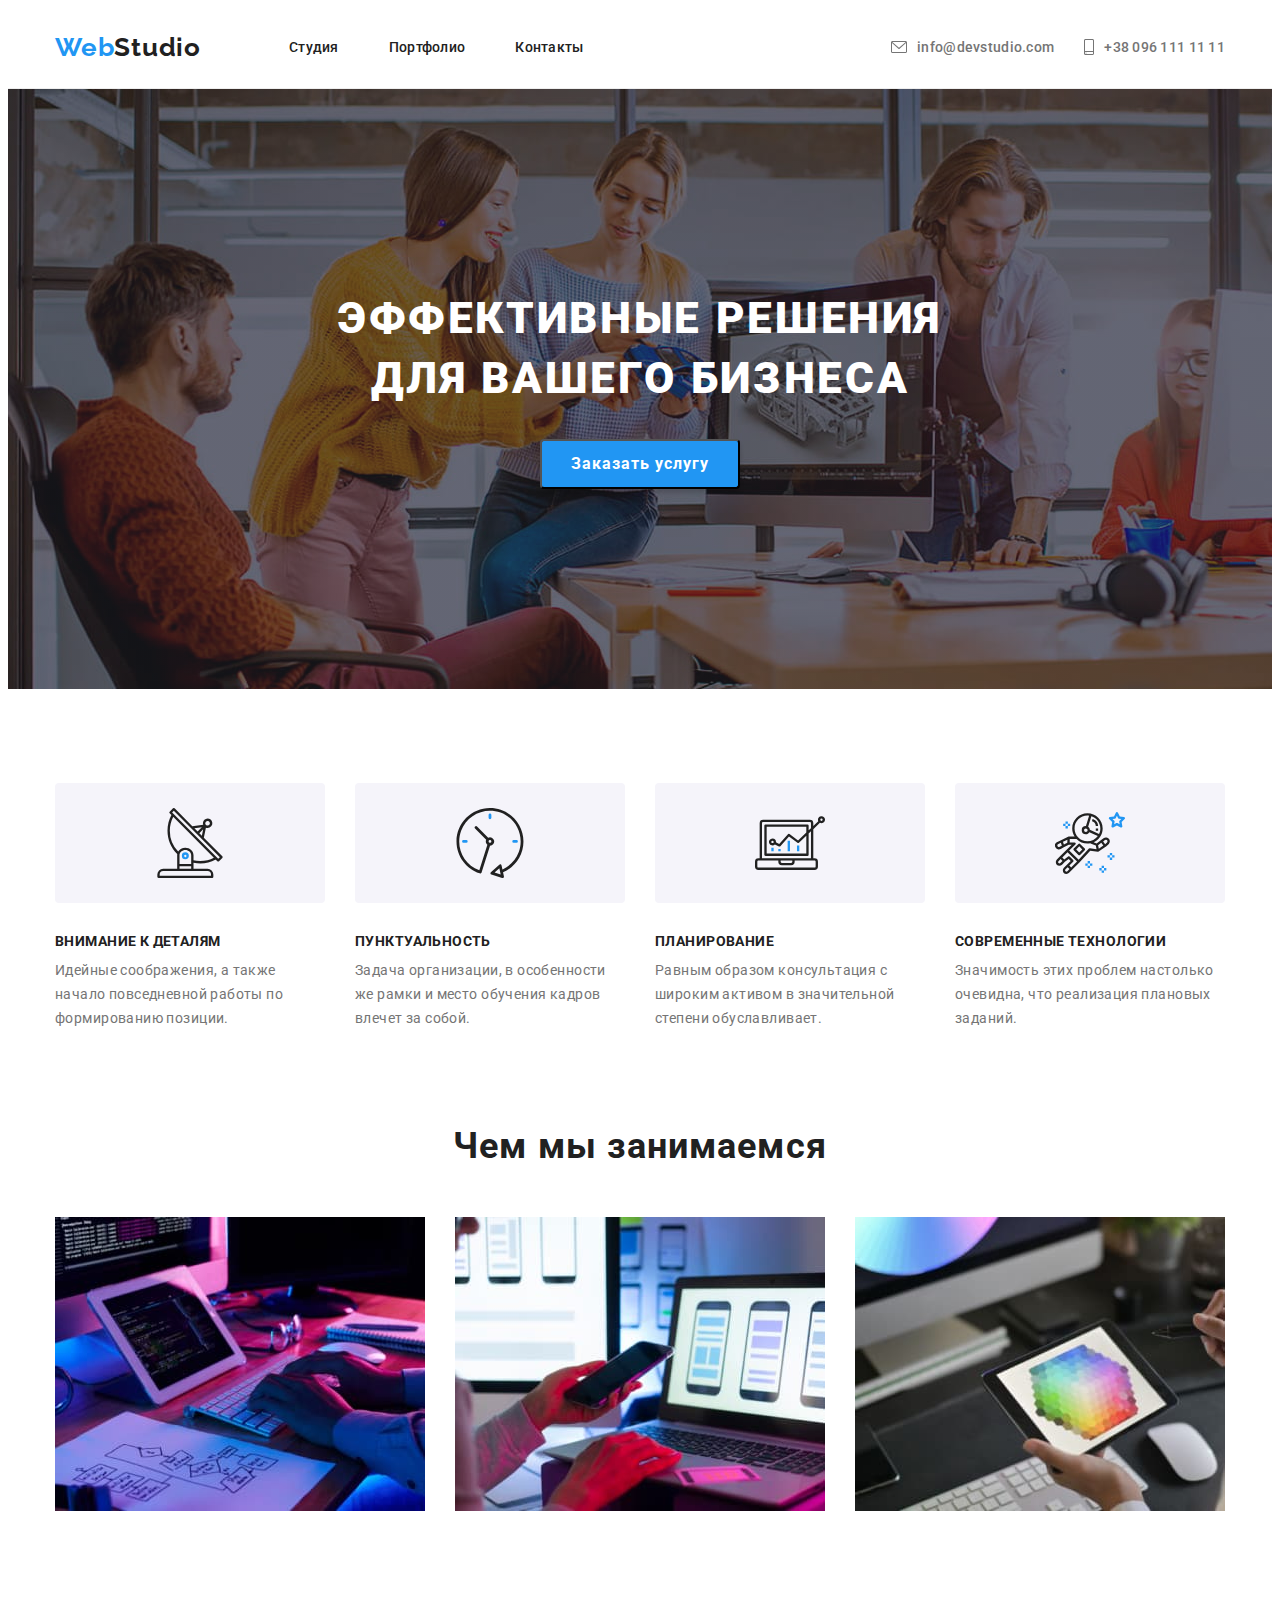
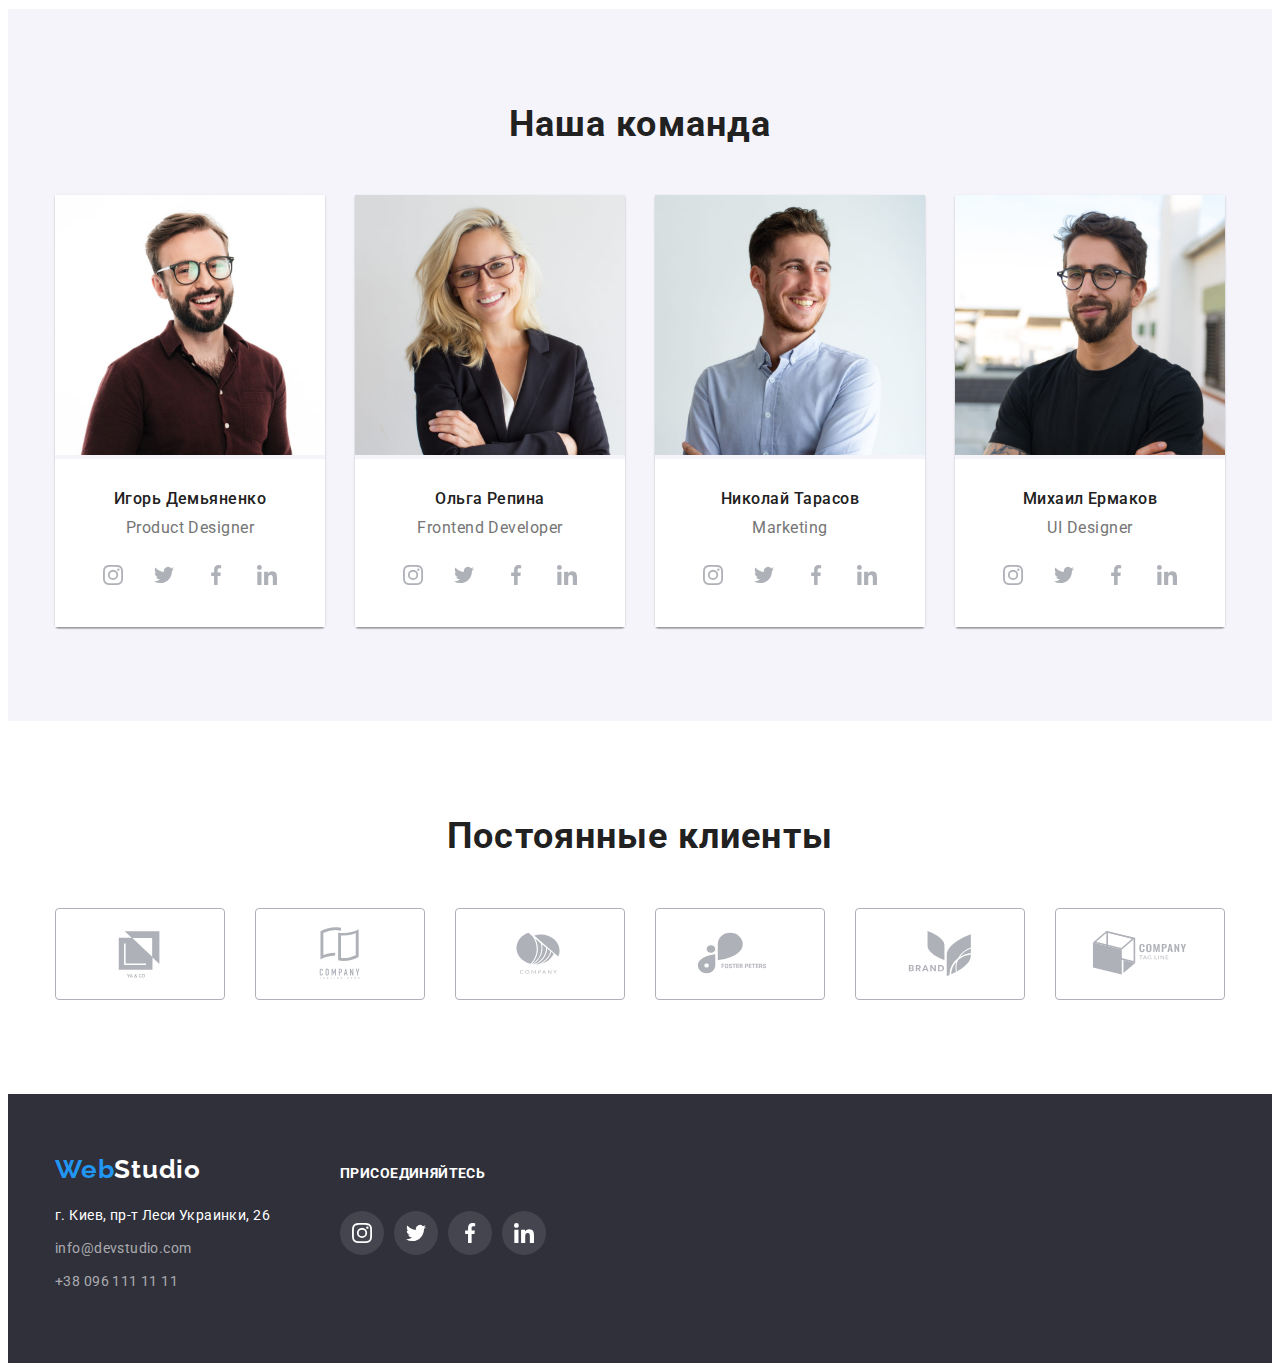
==== commit 128a1c9b: "commit10" ====
--- a/index.html
+++ b/index.html
@@ -191,35 +191,44 @@
                         <div class="person-block">
                             <h3 class="title-person">Игорь Демьяненко</h3>
                             <p class="title-person-text">Product Designer</p>
-                                <div class="social-box">
-                                    <button class="button-team">
-                                        <svg class="social-img" width="44" height="20">
-                                            <use href="./images/icons.svg#icon-instagram1">
-                                            </use>
-                                        </svg>
-                                    </button>
+
+                                <ul class="social-box">
+                                    <li>
+                                        <a class="social-link" href="https:/#/">
+                                            <svg class="social-img-team" width="20" height="20">
+                                                <use href="./images/icons.svg#icon-instagram1">
+                                                </use>
+                                            </svg>
+                                        </a>
+                                    </li>
                                 
-                                    <button class="button-team">
-                                        <svg class="social-img" width="44" height="20">
-                                            <use href="./images/icons.svg#icon-twitter1">
-                                            </use>
-                                        </svg>
-                                    </button>
+                                    <li>
+                                        <a class="social-link" href="https:/#/">
+                                            <svg class="social-img-team" width="44" height="20">
+                                                <use href="./images/icons.svg#icon-twitter1">
+                                                </use>
+                                            </svg>
+                                        </a>
+                                    </li>
+
+                                    <li>
+                                        <a class="social-link" href="https:/#/">
+                                            <svg class="social-img-team" width="44" height="20">
+                                                <use href="./images/icons.svg#icon-facebook1">
+                                                </use>
+                                            </svg>  
+                                        </a>
+                                    </li>
                                 
-                                    <button class="button-team">
-                                        <svg class="social-img" width="44" height="20">
-                                            <use href="./images/icons.svg#icon-facebook1">
-                                            </use>
-                                        </svg>
-                                    </button>
-                                
-                                    <button class="button-team">
-                                        <svg class="social-img" width="44" height="20">
-                                            <use href="./images/icons.svg#icon-linkedin1">
-                                            </use>
-                                        </svg>
-                                    </button>
-                                </div>
+                                    <li>
+                                        <a class="social-link" href="https:/#/">
+                                            <svg class="social-img-team" width="44" height="20">
+                                                <use href="./images/icons.svg#icon-linkedin1">
+                                                </use>
+                                            </svg>
+                                        </a>
+                                    </li>
+                                </ul>
                         
                         </div>
                     </li>
@@ -231,35 +240,43 @@
                             <h3 class="title-person">Ольга Репина</h3>
                             <p class="title-person-text">Frontend Developer</p>
 
-                            <div class="social-box">
-                                <button class="button-team">
-                                    <svg class="social-img" width="44" height="20">
-                                        <use href="./images/icons.svg#icon-instagram1">
-                                        </use>
-                                    </svg>
-                                </button>
-                            
-                                <button class="button-team">
-                                    <svg class="social-img" width="44" height="20">
-                                        <use href="./images/icons.svg#icon-twitter1">
-                                        </use>
-                                    </svg>
-                                </button>
-                            
-                                <button class="button-team">
-                                    <svg class="social-img" width="44" height="20">
-                                        <use href="./images/icons.svg#icon-facebook1">
-                                        </use>
-                                    </svg>
-                                </button>
-                            
-                                <button class="button-team">
-                                    <svg class="social-img" width="44" height="20">
-                                        <use href="./images/icons.svg#icon-linkedin1">
-                                        </use>
-                                    </svg>
-                                </button>
-                            </div>
+                            <ul class="social-box">
+                                <li>
+                                    <a class="social-link" href="https:/#/">
+                                        <svg class="social-img-team" width="20" height="20">
+                                            <use href="./images/icons.svg#icon-instagram1">
+                                            </use>
+                                        </svg>
+                                    </a>
+                                </li>
+                            
+                                <li>
+                                    <a class="social-link" href="https:/#/">
+                                        <svg class="social-img-team" width="44" height="20">
+                                            <use href="./images/icons.svg#icon-twitter1">
+                                            </use>
+                                        </svg>
+                                    </a>
+                                </li>
+                            
+                                <li>
+                                    <a class="social-link" href="https:/#/">
+                                        <svg class="social-img-team" width="44" height="20">
+                                            <use href="./images/icons.svg#icon-facebook1">
+                                            </use>
+                                        </svg>
+                                    </a>
+                                </li>
+                            
+                                <li>
+                                    <a class="social-link" href="https:/#/">
+                                        <svg class="social-img-team" width="44" height="20">
+                                            <use href="./images/icons.svg#icon-linkedin1">
+                                            </use>
+                                        </svg>
+                                    </a>
+                                </li>
+                            </ul>
                         </div>
                     </li>
 
@@ -270,35 +287,43 @@
                             <h3 class="title-person">Николай Тарасов</h3>
                             <p class="title-person-text">Marketing</p>
 
-                            <div class="social-box">
-                                <button class="button-team">
-                                    <svg class="social-img" width="44" height="20">
-                                        <use href="./images/icons.svg#icon-instagram1">
-                                        </use>
-                                    </svg>
-                                </button>
-                            
-                                <button class="button-team">
-                                    <svg class="social-img" width="44" height="20">
-                                        <use href="./images/icons.svg#icon-twitter1">
-                                        </use>
-                                    </svg>
-                                </button>
-                            
-                                <button class="button-team">
-                                    <svg class="social-img" width="44" height="20">
-                                        <use href="./images/icons.svg#icon-facebook1">
-                                        </use>
-                                    </svg>
-                                </button>
-                            
-                                <button class="button-team">
-                                    <svg class="social-img" width="44" height="20">
-                                        <use href="./images/icons.svg#icon-linkedin1">
-                                        </use>
-                                    </svg>
-                                </button>
-                            </div>
+                            <ul class="social-box">
+                                <li>
+                                    <a class="social-link" href="https:/#/">
+                                        <svg class="social-img-team" width="20" height="20">
+                                            <use href="./images/icons.svg#icon-instagram1">
+                                            </use>
+                                        </svg>
+                                    </a>
+                                </li>
+                            
+                                <li>
+                                    <a class="social-link" href="https:/#/">
+                                        <svg class="social-img-team" width="44" height="20">
+                                            <use href="./images/icons.svg#icon-twitter1">
+                                            </use>
+                                        </svg>
+                                    </a>
+                                </li>
+                            
+                                <li>
+                                    <a class="social-link" href="https:/#/">
+                                        <svg class="social-img-team" width="44" height="20">
+                                            <use href="./images/icons.svg#icon-facebook1">
+                                            </use>
+                                        </svg>
+                                    </a>
+                                </li>
+                            
+                                <li>
+                                    <a class="social-link" href="https:/#/">
+                                        <svg class="social-img-team" width="44" height="20">
+                                            <use href="./images/icons.svg#icon-linkedin1">
+                                            </use>
+                                        </svg>
+                                    </a>
+                                </li>
+                            </ul>
                         </div>
                     </li>
 
@@ -309,35 +334,43 @@
                             <h3 class="title-person">Михаил Ермаков</h3>
                             <p class="title-person-text">UI Designer</p>
 
-                            <div class="social-box">
-                                <button class="button-team">
-                                <svg class="social-img" width="44" height="20">
-                                    <use href="./images/icons.svg#icon-instagram1">
-                                    </use>
-                                </svg>
-                                </button>
-                            
-                                <button class="button-team">
-                                <svg class="social-img" width="44" height="20">
-                                    <use href="./images/icons.svg#icon-twitter1">
-                                    </use>
-                                </svg>
-                                </button>
-                            
-                                <button class="button-team">
-                                <svg class="social-img" width="44" height="20">
-                                    <use href="./images/icons.svg#icon-facebook1">
-                                    </use>
-                                </svg>
-                                </button>
-                            
-                                <button class="button-team">
-                                <svg class="social-img" width="44" height="20">
-                                    <use href="./images/icons.svg#icon-linkedin1">
-                                    </use>
-                                </svg>
-                                </button>
-                            </div>
+                            <ul class="social-box">
+                                <li>
+                                    <a class="social-link" href="https:/#/">
+                                        <svg class="social-img-team" width="20" height="20">
+                                            <use href="./images/icons.svg#icon-instagram1">
+                                            </use>
+                                        </svg>
+                                    </a>
+                                </li>
+                            
+                                <li>
+                                    <a class="social-link" href="https:/#/">
+                                        <svg class="social-img-team" width="44" height="20">
+                                            <use href="./images/icons.svg#icon-twitter1">
+                                            </use>
+                                        </svg>
+                                    </a>
+                                </li>
+                            
+                                <li>
+                                    <a class="social-link" href="https:/#/">
+                                        <svg class="social-img-team" width="44" height="20">
+                                            <use href="./images/icons.svg#icon-facebook1">
+                                            </use>
+                                        </svg>
+                                    </a>
+                                </li>
+                            
+                                <li>
+                                    <a class="social-link" href="https:/#/">
+                                        <svg class="social-img-team" width="44" height="20">
+                                            <use href="./images/icons.svg#icon-linkedin1">
+                                            </use>
+                                        </svg>
+                                    </a>
+                                </li>
+                            </ul>
                         </div>
                     </li>
                     
@@ -358,8 +391,8 @@
 
                     <ul class="clients-margin">
 
-                        <li class="client-box">
-                            <a class="client-link" href="#">
+                        <li class="box">
+                            <a class="client-link client-box" href="#">
                             <svg class="client-logo" width="106" height="60">
                                 <use href="./images/icons.svg#icon-logo-client11">
                                 </use>
@@ -367,8 +400,8 @@
                             </a>
                         </li>
 
-                        <li class="client-box">
-                            <a class="client-link" href="#">
+                        <li class="box">
+                            <a class="client-link client-box" href="#">
                             <svg class="client-logo" width="106" height="60">
                                 <use href="./images/icons.svg#icon-logo-client21">
                                 </use>
@@ -376,8 +409,8 @@
                             </a>
                         </li>
 
-                        <li class="client-box">
-                            <a class="client-link" href="#">
+                        <li class="box">
+                            <a class="client-link client-box" href="#">
                             <svg class="client-logo" width="106" height="60">
                                 <use href="./images/icons.svg#icon-logo-client31">
                                 </use>
@@ -385,8 +418,8 @@
                             </a>
                         </li>
 
-                        <li class="client-box">
-                            <a class="client-link" href="#">
+                        <li class="box">
+                            <a class="client-link client-box" href="#">
                             <svg class="client-logo" width="106" height="60">
                                 <use href="./images/icons.svg#icon-logo-client41">
                                 </use>
@@ -394,8 +427,8 @@
                             </a>
                         </li>
 
-                        <li class="client-box">
-                            <a class="client-link" href="#">
+                        <li class="box">
+                            <a class="client-link client-box" href="#">
                             <svg class="client-logo" width="106" height="60">
                                 <use href="./images/icons.svg#icon-logo-client51">
                                 </use>
@@ -403,8 +436,8 @@
                             </a>
                         </li>
 
-                        <li class="client-box">
-                            <a class="client-link" href="#">
+                        <li class="box">
+                            <a class="client-link client-box" href="#">
                             <svg class="client-logo" width="106" height="60">
                                 <use href="./images/icons.svg#icon-logo-client61">
                                 </use>
@@ -450,36 +483,45 @@
             <div class="social-box-add">
                 <p class="add">ПРИСОЕДИНЯЙТЕСЬ</p>
 
-                <div class="social-distance">
-                    <button class="button">
-                        <svg class="social-img-footer" width="20" height="20">
-                            <use href="./images/icons.svg#icon-instagram1">
-                            </use>
-                        </svg>
-                    </button>
-
-                    <button class="button">
-                        <svg class="social-img-footer" width="20" height="20">
-                            <use href="./images/icons.svg#icon-twitter1">
-                            </use>
-                        </svg>
-                    </button>
+                <ul class="social-distance">
+
+                    <li>
+                        <a  class="social" href="https:/#/">
+                            <svg class="social-img" width="20" height="20">
+                                <use href="./images/icons.svg#icon-instagram1">
+                                </use>
+                            </svg>
+                        </a>
+                    </li>
+
+                    <li>
+                        <a class="social" href="https:/#/">
+                            <svg class="social-img" width="20" height="20">
+                                <use href="./images/icons.svg#icon-twitter1">
+                                </use>
+                            </svg>
+                        </a>
+                    </li>
                 
-                    <button class="button">
-                        <svg class="social-img-footer" width="20" height="20">
-                            <use href="./images/icons.svg#icon-facebook1">
-                            </use>
-                        </svg>
-                    </button>
+                    <li>
+                        <a class="social" href="https:/#/">
+                            <svg class="social-img" width="20" height="20">
+                                <use href="./images/icons.svg#icon-facebook1">
+                                </use>
+                            </svg>
+                        </a>
+                    </li>
                 
-                    <button class="button">
-                        <svg class="social-img-footer" width="20" height="20">
-                            <use href="./images/icons.svg#icon-linkedin1">
-                            </use>
-                        </svg>
-                    </button>
-
-                </div>
+                    <li>
+                        <a class="social" href="https:/#/">
+                            <svg class="social-img" width="20" height="20">
+                                <use href="./images/icons.svg#icon-linkedin1">
+                                </use>
+                            </svg>
+                        </a>
+                    </li>
+
+                </ul>
             
             </div>
 
--- a/css/styles.css
+++ b/css/styles.css
@@ -335,7 +335,7 @@
 
 	font-weight: 500;
 	font-size: 16px;
-	line-height: 1.9;
+	line-height: 1.19;
 	letter-spacing: 0.03em;
 	color: var(--color-title-main);
 }
@@ -343,7 +343,7 @@
 .title-person-text {
 	/* font-weight: 400; */
 	font-size: 16px;
-	line-height: 1.9;
+	line-height: 1.19;
 	letter-spacing: 0.03em;
 	/* color: var(--color-text-main); */
 }
@@ -353,12 +353,34 @@
 	width: 206px;
 	justify-content: space-around;
 	padding-top: 16px;
-	fill: var(--color-social);
-	}
-
-.social-img {
-	display: flex;
- 
+}
+
+.social-link {
+	display: flex;
+	justify-content: center;
+	align-items: center;
+	padding: 0px;
+	border: none;
+	border-radius: 50%;
+	width: 44px;
+	height: 44px;
+}
+
+.social-link:hover .social-img-team {
+	fill: var(--color-h1)
+}
+.social-link:focus .social-img-team {
+	fill: var(--color-h1)
+}
+
+.social-link:hover,
+.social-link:focus {
+		background: var(--color-hover-focus);
+}
+
+.social-img-team {
+	display: flex;
+	fill: var(--color-social)
 }
 
 .adress {
@@ -417,6 +439,11 @@
 	justify-content: center;
 }
 
+.box {
+	display: flex;
+	justify-content: center;
+}
+
 .client-box {
 	display: flex;
 	justify-content: center;
@@ -432,7 +459,7 @@
 	fill: var(--color-social);
 }
 
-.client-box:not(:last-child) {
+.box:not(:last-child) {
 	margin-right:30px;
 }
 
@@ -452,6 +479,8 @@
 .client-link:focus .client-logo {
 	fill: var(--color-hover-focus);
 }
+
+
 
 /* Page 2 */
 
@@ -596,16 +625,10 @@
 	justify-content: space-between;
 }
 
-.button-team {
-	padding: 0px;
-	border: none;
-	border-radius: 50%;
-	background: var(--color-h1);
-	width: 44px;
-	height: 44px;
-}
-
-.button {
+.social {
+	display: flex;
+	justify-content: center;
+	align-items: center;
 	padding: 0px;
 	border: none;
 	background: rgba(255, 255, 255, 0.1);
@@ -614,16 +637,9 @@
 	height: 44px;
 }
 
-.button:hover,
-.button:focus,
-.button-team:hover,
-.button-team:focus {
+.social:hover,
+.social:focus {
 	background: var(--color-hover-focus);
-}
-
-.button-team:hover,
-.button-team:focus {
-	fill: var(--color-h1);
 }
 
 .add {
@@ -644,7 +660,7 @@
 	padding-right: 34px;
 }
 
-.social-img-footer {
+.social-img {
 	display: inline-flex;
 	fill: var(--color-h1);
 }